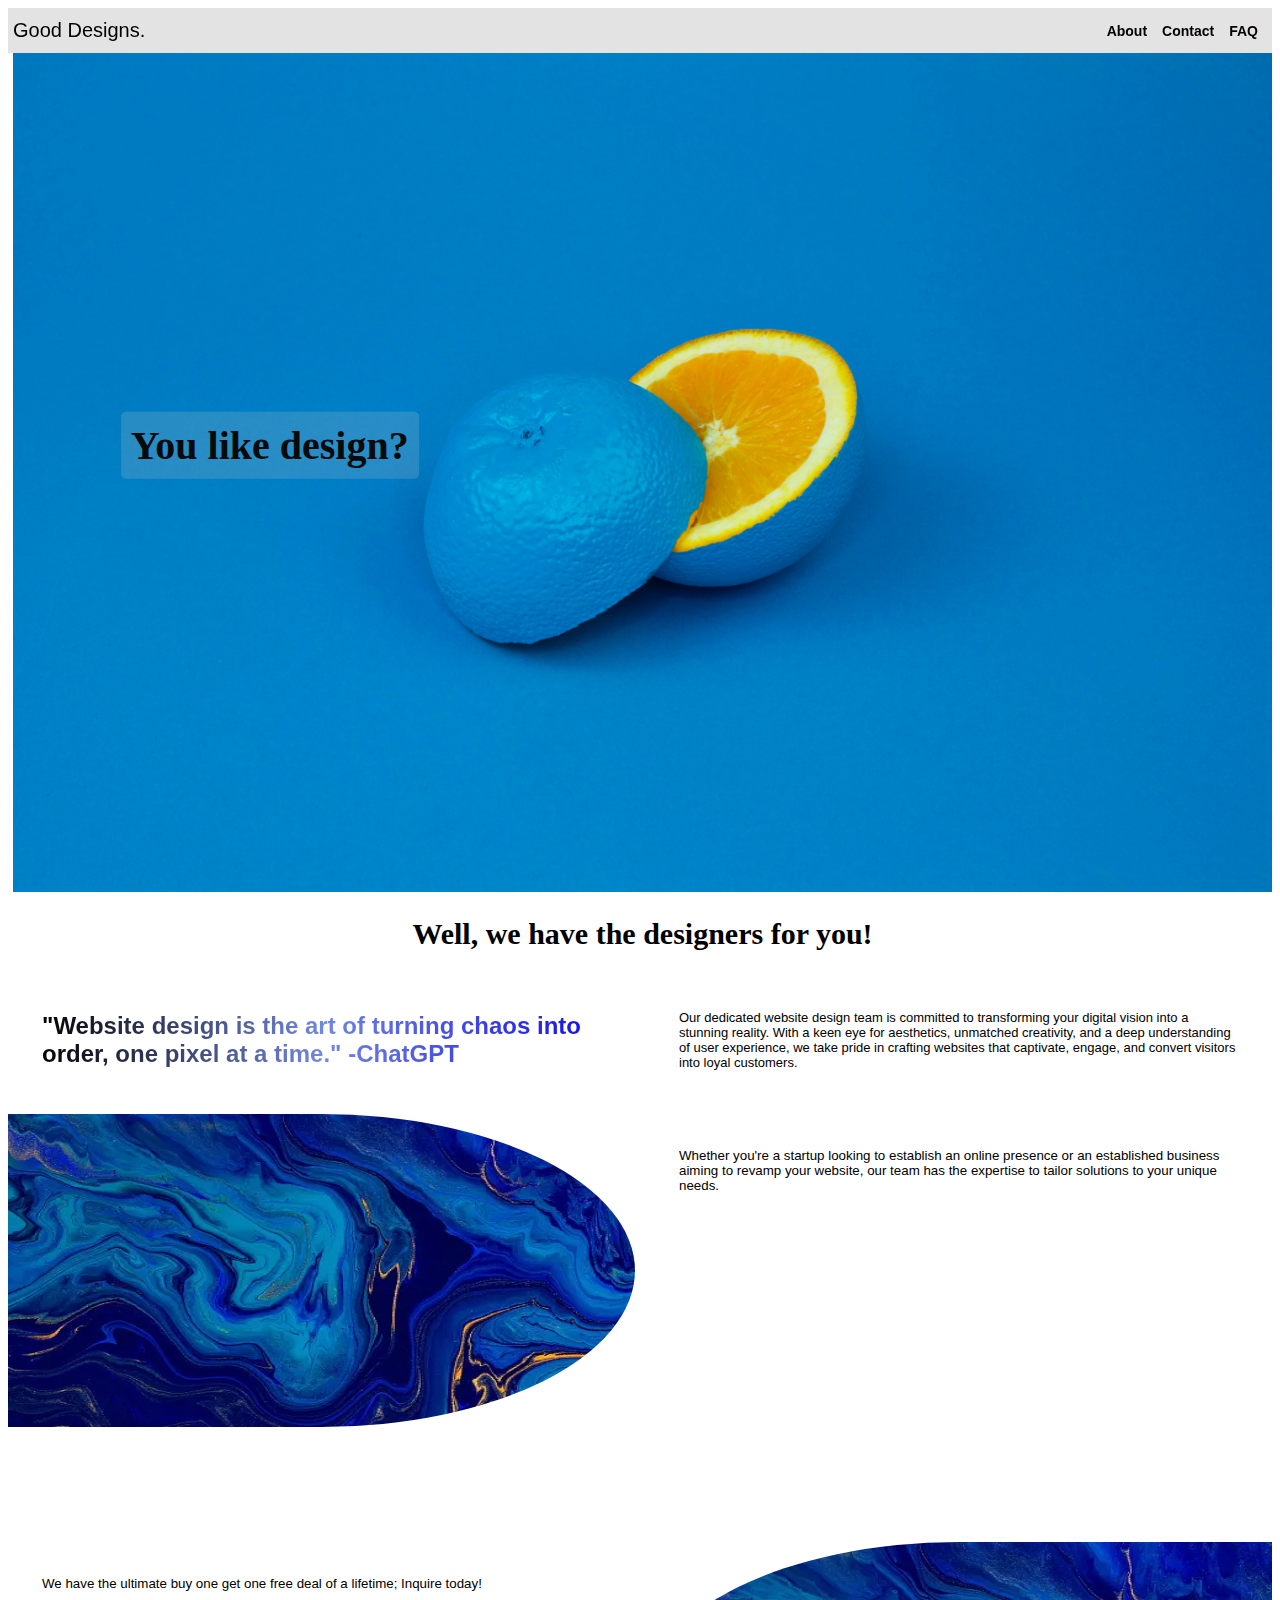
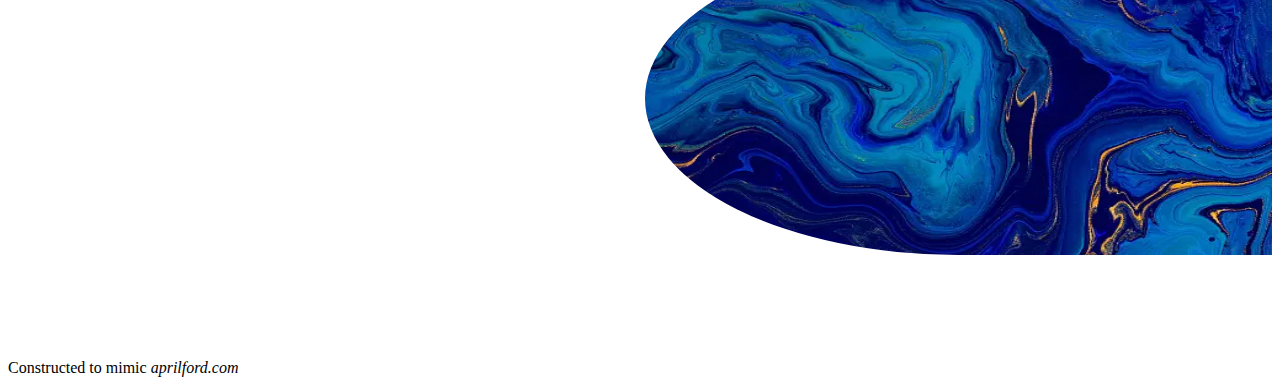
==== index.html @ cb0d9fbf "Page setup is finished, but need to figure out responsiveness for smaller screens." ====
<!DOCTYPE html>
<html lang="en">
<head>
    <meta charset="UTF-8">
    <meta name="viewport" content="width=device-width, initial-scale=1.0">
    <title>Document</title>
    <link rel="stylesheet" type="text/css" href="styles/style.css">
</head>
<body>
    <header>
    <nav class="vgd"> <div>Good Designs.</div>
        <ul class="ul1">
            <li><a href="">About</a></li>  
            <li><a href="">Contact</a></li>  
            <li><a href="">FAQ</a></li>  
            </ul>
    </nav>
</header>
    <main>
        <div class="image-container">
            <img src="images/davisuko-5E5N49RWtbA-unsplash.jpg" class="image1" alt="Design Image">
            <div class="captions">
                <h1>You like design?</h1>
                </div>  
                <h2>Well, we have the designers for you!</h2>
            
        </div>


<span class="grid-container">
<p class="para1">"Website design is the art of turning chaos into order, one pixel at a time." -ChatGPT</p>
<p class="para2">Our dedicated website design team is committed to transforming your digital vision into a stunning reality. With a keen eye for aesthetics, unmatched creativity, and a deep understanding of user experience, we take pride in crafting websites that captivate, engage, and convert visitors into loyal customers.</p>
<img src="images/istockphoto-1162167657-170667a.webp" class="image2"/>
<p class="para4">Whether you're a startup looking to establish an online presence or an established business aiming to revamp your website, our team has the expertise to tailor solutions to your unique needs.</p>
<p class="para4">We have the ultimate buy one get one free deal of a lifetime; Inquire today!</p>
<img src="images/istockphoto-1162167657-170667a.webp" class="image3"/>
</span>
</main>
    <footer> Constructed to mimic <em>aprilford.com</em></footer>
</body>
</html>
---- styles/style.css ----
h1 {
    text-align: center;
    size: 4rem;
}

h2 {
    text-align: center;
}

nav {
    display: flex;
    justify-content: space-between;
    align-items: center;
    background-color: rgba(200, 200, 200,50%);
    color: rgb(0, 0, 0);
    font-weight: bolder;
    height:45px;
}

div{
    margin-left: 5px;
    font-family:'Segoe UI', Tahoma, Geneva, Verdana, sans-serif;
    font-size: 20px;
    font-weight:500;
}

span div {
    display:grid;
    grid-template-columns: repeat(1fr);
    gap: 10px;
}

.ul1 {
    list-style: none;
    margin: 0;
    padding: 10px; 
    color: rgb(12, 0, 0);
    display:flex;
    font-weight: none;
    font-family:'Segoe UI', Tahoma, Geneva, Verdana, sans-serif;
    font-size: 14px;
}

.ul1 li {
    margin-right: 15px;
}

nav a {
    text-decoration: none;
    color: rgb(6, 0, 0);
    justify-content: space-between;
    
}

.ul1 li:last-child {
    margin-right: 4px;
}

body {
display: flex;
flex-direction: column;
z-index: 5;
}

.image1 {
    width: 100%;
    height: auto;
    display: block;
}


main {
    flex-grow: 1;
    display: inline;
}

header {
    position: sticky;
    z-index: 99;
    top: 0;
    justify-content: flex-end;
}

.grid-container {
    display:grid;
    grid-template-columns: repeat(2, 1fr);
    gap: 10px;
}

.para1 {
    background-color:white;
    padding:4px;
    margin: 30px;
    align-self: center;
    font-size: x-large;
    background-image: linear-gradient(to right, #040000,rgb(114, 136, 222), #1009eb);
    -webkit-background-clip: text;
    color: transparent;
    font-weight: 700;
    font-family: Arial, Helvetica, sans-serif;
}

.para2 {
    padding:4px;
    margin: 30px;
    font-size: small;
    font-family:'Gill Sans', 'Gill Sans MT', Calibri, 'Trebuchet MS', sans-serif ;

}

.para4 {
    font-family:'Gill Sans', 'Gill Sans MT', Calibri, 'Trebuchet MS', sans-serif ;
    padding:4px;
    margin: 30px;
    font-size: smaller;

}

.image2 {
    border-top-right-radius: 50%;
    border-bottom-right-radius: 50%;
    width: 100%;
    height: 75%;
}

.image3 {
    border-top-left-radius: 50%;
    border-bottom-left-radius: 50%;
    width: 100%;
    height: 75%;
}


@media screen and (max-width: 768px) {
    
    .image-container {
        text-align: center;
    }

    h1,
    h2 {
        position: relative;
        text-align: center;
        padding: 10px;
        border-radius: 5px;
        z-index: 1;
        font-family: cursive;
        font-size: 1.5em; 
        background-color: rgba(200, 200, 200, 20%);
        width: 100%; 
    }

    .captions {
        position: relative;
        text-align: left;
    }

    
    .captions div {
        margin-top: 20px; 
    }

    
    .para1 {
        font-size: medium;
    }

    .para2,
    .para4 {
        font-size: small;
    }

    
    nav {
        
        align-items: center;
    }

    .ul1 {
        text-align: center;
    }
}


.image-container {
    position: relative;
    text-align: center;
}



h1{
    position: relative; 
    top: 50%; 
    left: 50%; 
    transform: translate(-50%, -85%); 
    padding: 10px;
    border-radius: 5px;
    z-index: 1;
    font-family: cursive;
    background-color: rgba(200, 200, 200,20%);
    font-size: 2em;
}
h2 {
    position: relative;
    z-index: 2;
    font-family: cursive;
    font-size: 1.5em;
    
}
.captions {
    position: absolute;
    top: 50%;
    left: 20%;
    transform: translate(-50%, -50%);
    text-align: left;
    color: rgb(10, 10, 10);
    z-index: 1;
}
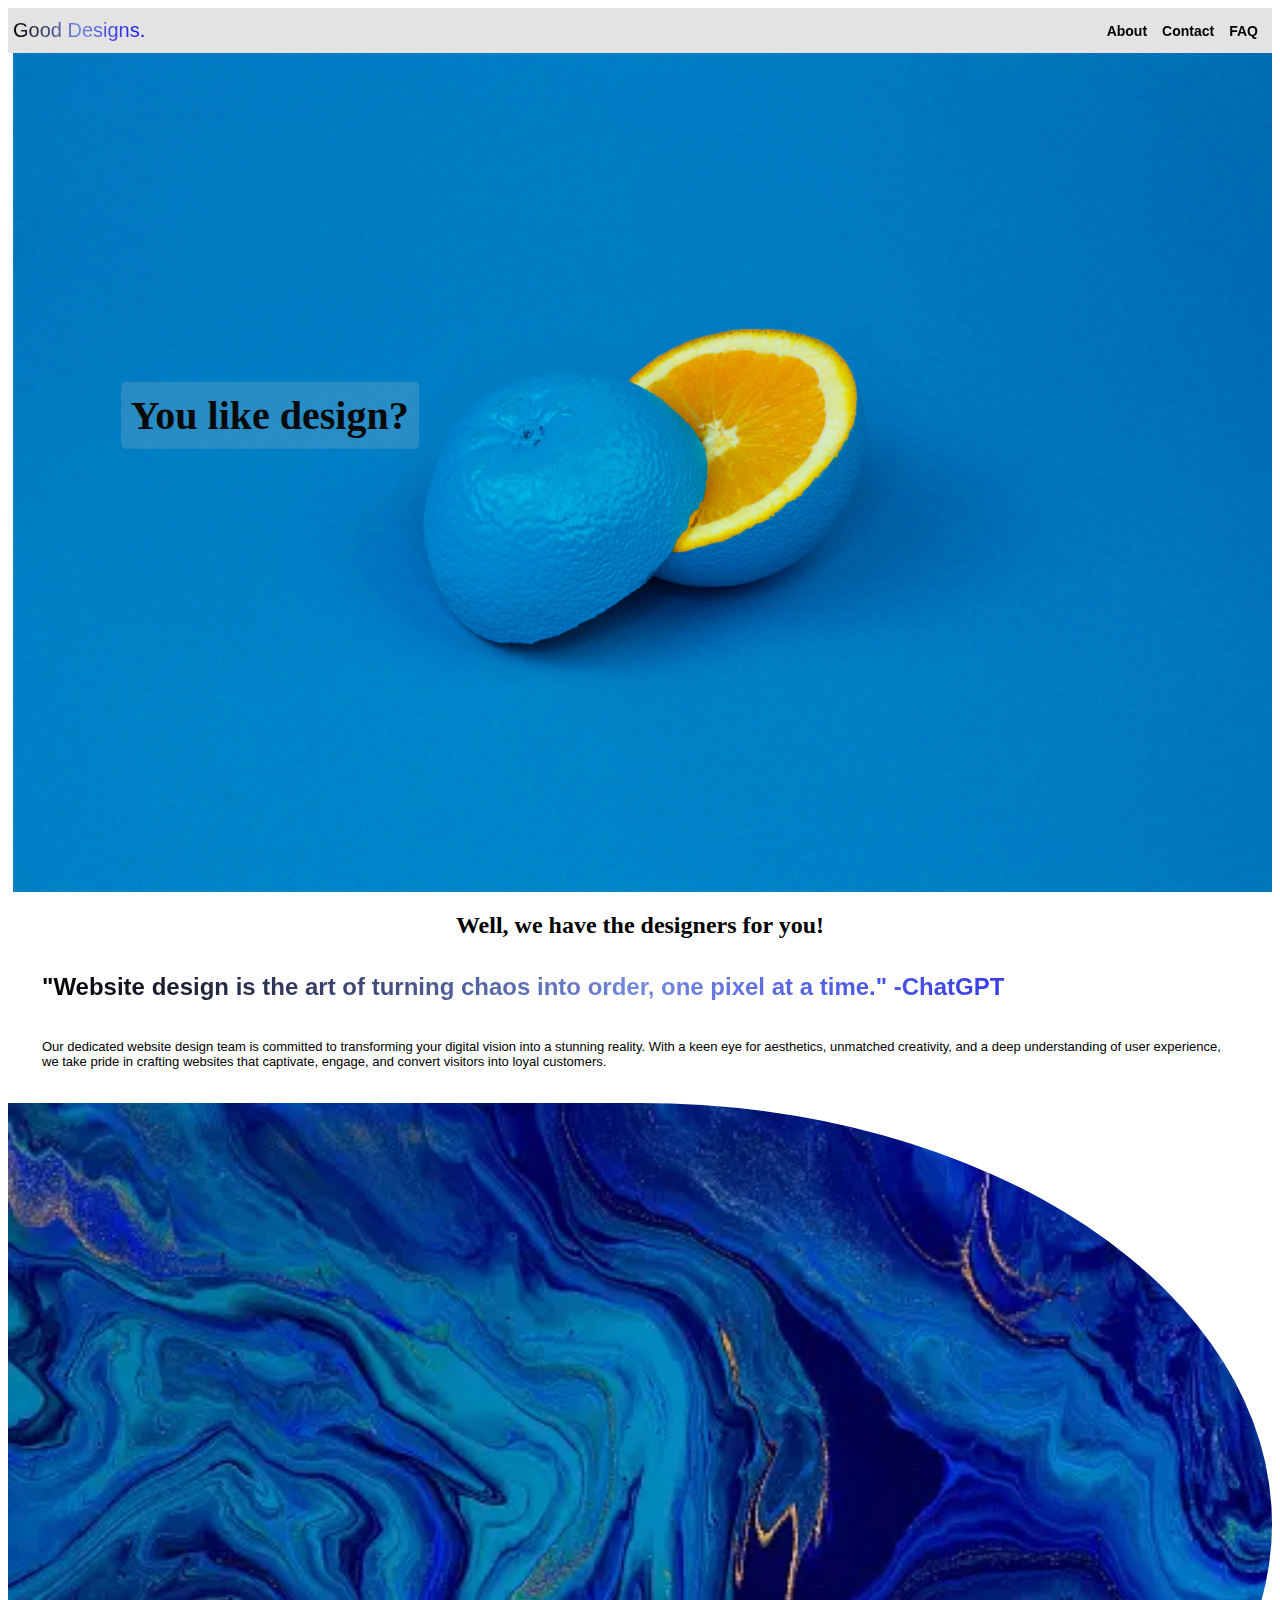
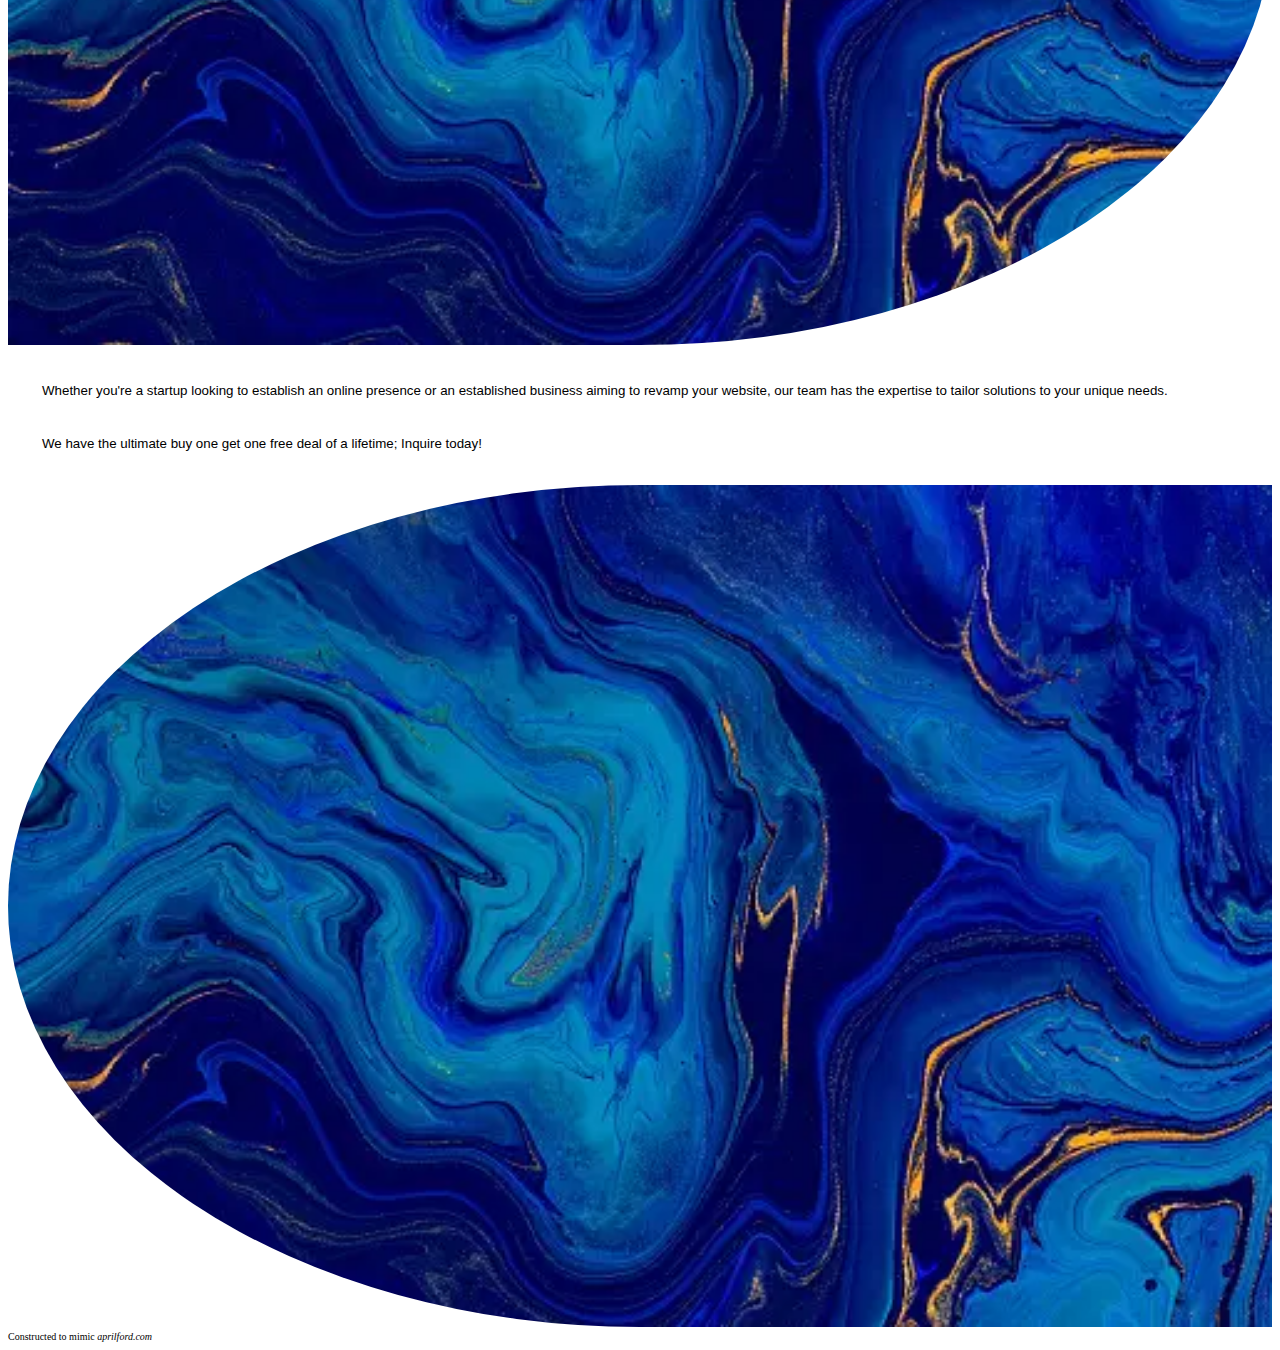
==== commit 161c0986: "Layout is finished, need to update for responsive nature." ====
--- a/index.html
+++ b/index.html
@@ -4,15 +4,15 @@
     <meta charset="UTF-8">
     <meta name="viewport" content="width=device-width, initial-scale=1.0">
     <title>Document</title>
-    <link rel="stylesheet" type="text/css" href="styles/style.css">
+    <link rel="stylesheet" type="text/css" href="./styles/style.css">
 </head>
 <body>
     <header>
-    <nav class="vgd"> <div>Good Designs.</div>
+    <nav class="vgd"> <div><a href="./index.html" class="vvv">Good Designs.</a></div>
         <ul class="ul1">
-            <li><a href="">About</a></li>  
-            <li><a href="">Contact</a></li>  
-            <li><a href="">FAQ</a></li>  
+            <li><a href="./about.html">About</a></li>  
+            <li><a href="./contact.html">Contact</a></li>  
+            <li><a href="./FAQ.html">FAQ</a></li>  
             </ul>
     </nav>
 </header>
@@ -21,13 +21,13 @@
             <img src="images/davisuko-5E5N49RWtbA-unsplash.jpg" class="image1" alt="Design Image">
             <div class="captions">
                 <h1>You like design?</h1>
-                </div>  
-                <h2>Well, we have the designers for you!</h2>
+            </div>  
             
         </div>
+        <h2 style="background-color: transparent;">Well, we have the designers for you!</h2>
 
 
-<span class="grid-container">
+<span class="flex-container">
 <p class="para1">"Website design is the art of turning chaos into order, one pixel at a time." -ChatGPT</p>
 <p class="para2">Our dedicated website design team is committed to transforming your digital vision into a stunning reality. With a keen eye for aesthetics, unmatched creativity, and a deep understanding of user experience, we take pride in crafting websites that captivate, engage, and convert visitors into loyal customers.</p>
 <img src="images/istockphoto-1162167657-170667a.webp" class="image2"/>
@@ -38,4 +38,5 @@
 </main>
     <footer> Constructed to mimic <em>aprilford.com</em></footer>
 </body>
+<script src="./scripts/scripts.js"></script>
 </html>--- a/styles/style.css
+++ b/styles/style.css
@@ -1,11 +1,38 @@
+
+body {
+    display: flex;
+    flex-direction: column;
+    z-index: 5;
+    }
+
+footer {
+    text-align: left;
+    font-size: 10px;
+}
 
 h1 {
     text-align: center;
     size: 4rem;
+    position: relative; 
+    top: 50%; 
+    left: 50%; 
+    transform: translate(-50%, -85%); 
+    padding: 10px;
+    border-radius: 5px;
+    z-index: 1;
+    font-family: cursive;
+    background-color: rgba(200, 200, 200,20%);
+    font-size: 2em;
+    
 }
 
 h2 {
+    position: relative;
+    z-index: 2;
+    font-family: cursive;
+    font-size: 1.5em;
     text-align: center;
+    
 }
 
 nav {
@@ -57,11 +84,7 @@
     margin-right: 4px;
 }
 
-body {
-display: flex;
-flex-direction: column;
-z-index: 5;
-}
+
 
 .image1 {
     width: 100%;
@@ -132,8 +155,14 @@
 }
 
 
-@media screen and (max-width: 768px) {
-    
+@media screen and (max-width: 475px) {
+    
+    .grid-container{
+        display:grid;
+        grid-template-columns: repeat(1, 1fr);
+        gap: 10px;
+
+    }
     .image-container {
         text-align: center;
     }
@@ -151,33 +180,32 @@
         width: 100%; 
     }
 
-    .captions {
+.captions {
         position: relative;
         text-align: left;
     }
 
     
-    .captions div {
+.captions div {
         margin-top: 20px; 
     }
 
     
-    .para1 {
+.para1 {
         font-size: medium;
     }
 
-    .para2,
-    .para4 {
+.para2,
+.para4 {
         font-size: small;
     }
 
     
-    nav {
-        
+ nav {    
         align-items: center;
     }
 
-    .ul1 {
+.ul1 {
         text-align: center;
     }
 }
@@ -190,25 +218,7 @@
 
 
 
-h1{
-    position: relative; 
-    top: 50%; 
-    left: 50%; 
-    transform: translate(-50%, -85%); 
-    padding: 10px;
-    border-radius: 5px;
-    z-index: 1;
-    font-family: cursive;
-    background-color: rgba(200, 200, 200,20%);
-    font-size: 2em;
-}
-h2 {
-    position: relative;
-    z-index: 2;
-    font-family: cursive;
-    font-size: 1.5em;
-    
-}
+
 .captions {
     position: absolute;
     top: 50%;
@@ -217,4 +227,8 @@
     text-align: left;
     color: rgb(10, 10, 10);
     z-index: 1;
-}+}
+
+.vvv { background-image: linear-gradient(to right, #040000,rgb(114, 136, 222), #1009eb);
+    -webkit-background-clip: text;
+    color: transparent;}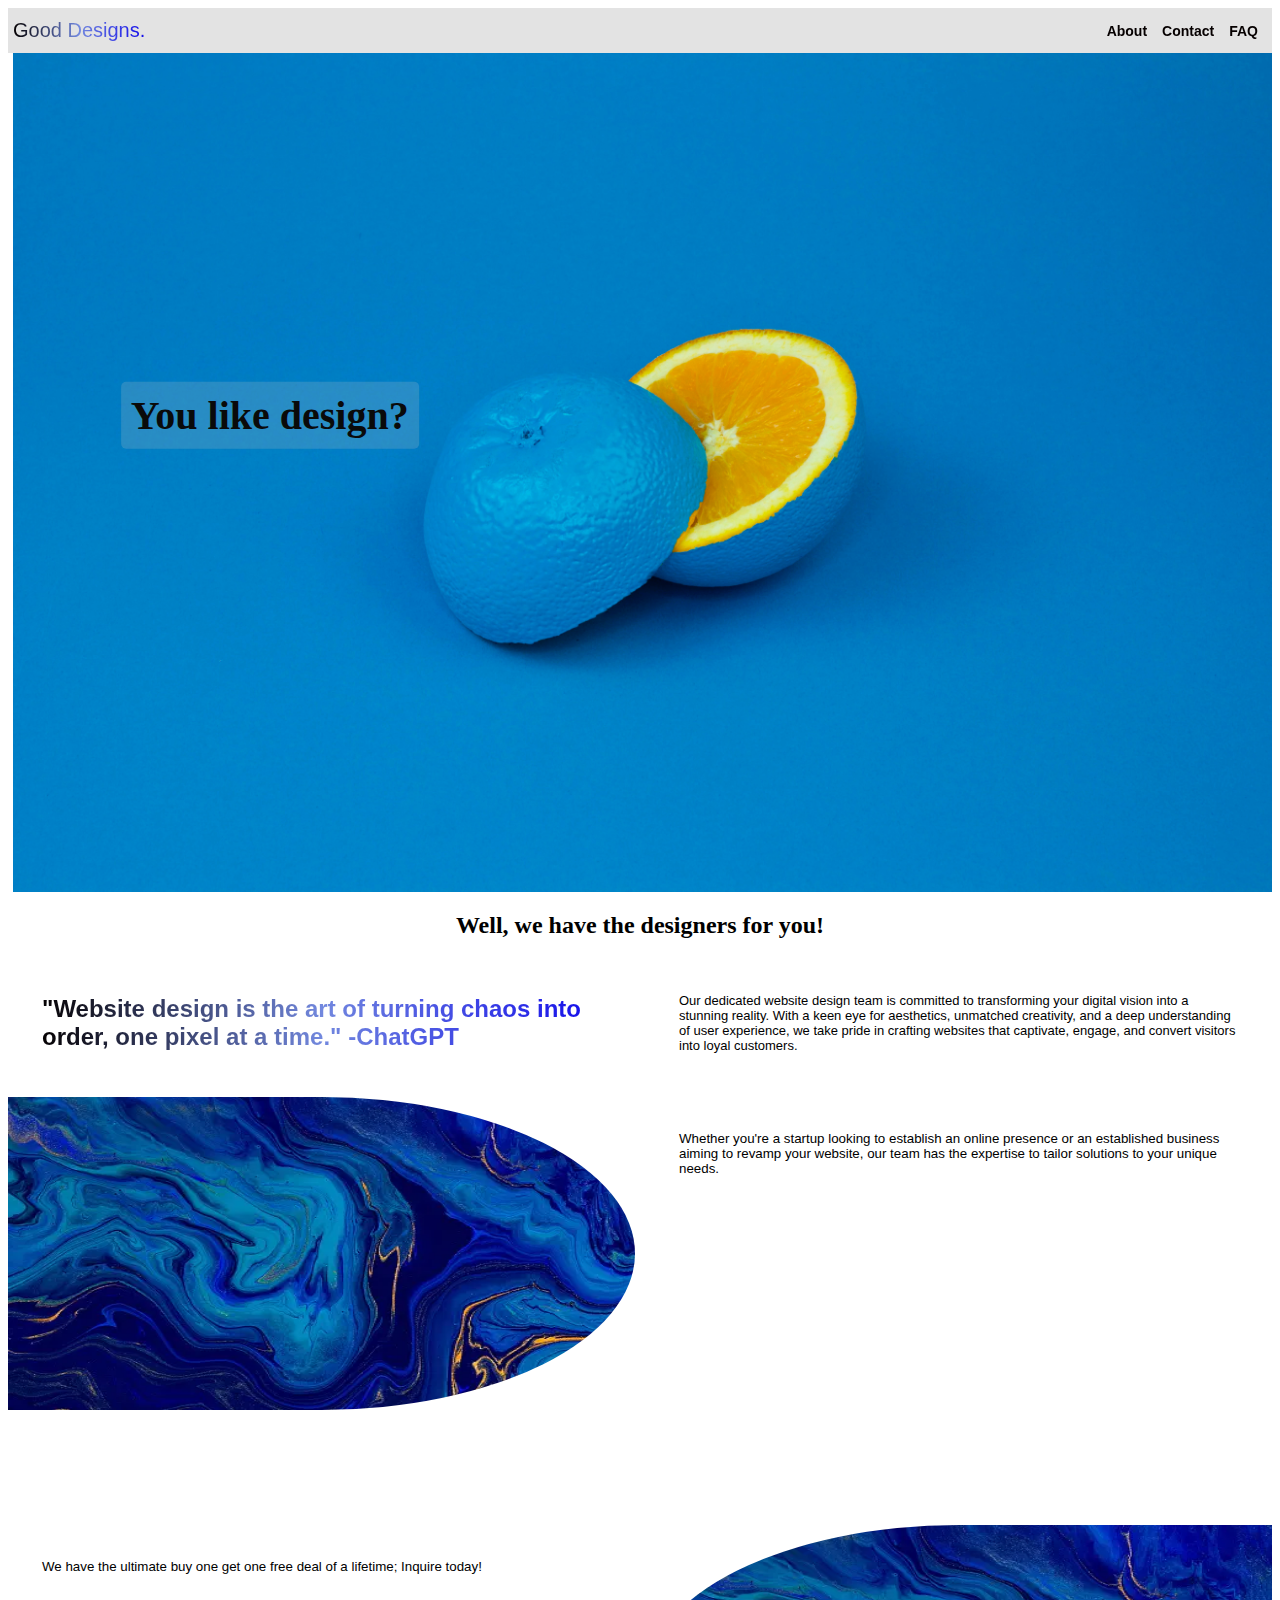
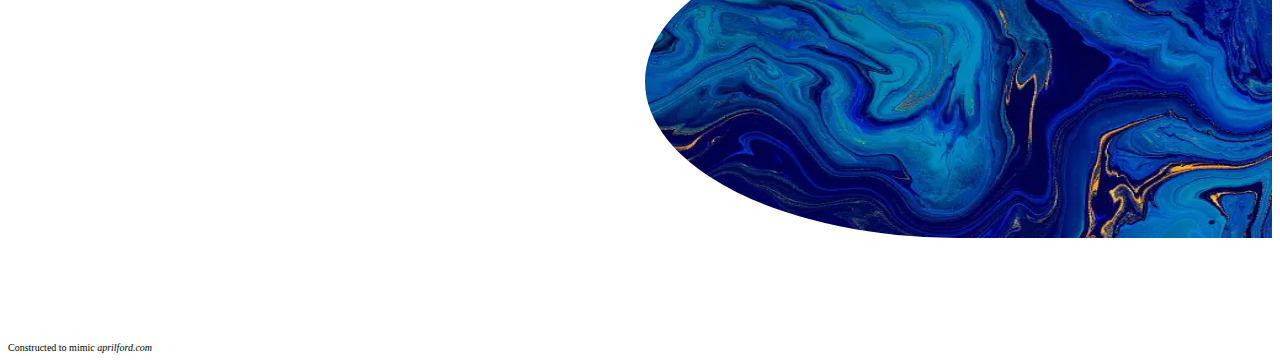
==== commit dacb3231: "one quick changed to originals html" ====
--- a/index.html
+++ b/index.html
@@ -27,7 +27,7 @@
         <h2 style="background-color: transparent;">Well, we have the designers for you!</h2>
 
 
-<span class="flex-container">
+<span class="grid-container">
 <p class="para1">"Website design is the art of turning chaos into order, one pixel at a time." -ChatGPT</p>
 <p class="para2">Our dedicated website design team is committed to transforming your digital vision into a stunning reality. With a keen eye for aesthetics, unmatched creativity, and a deep understanding of user experience, we take pride in crafting websites that captivate, engage, and convert visitors into loyal customers.</p>
 <img src="images/istockphoto-1162167657-170667a.webp" class="image2"/>
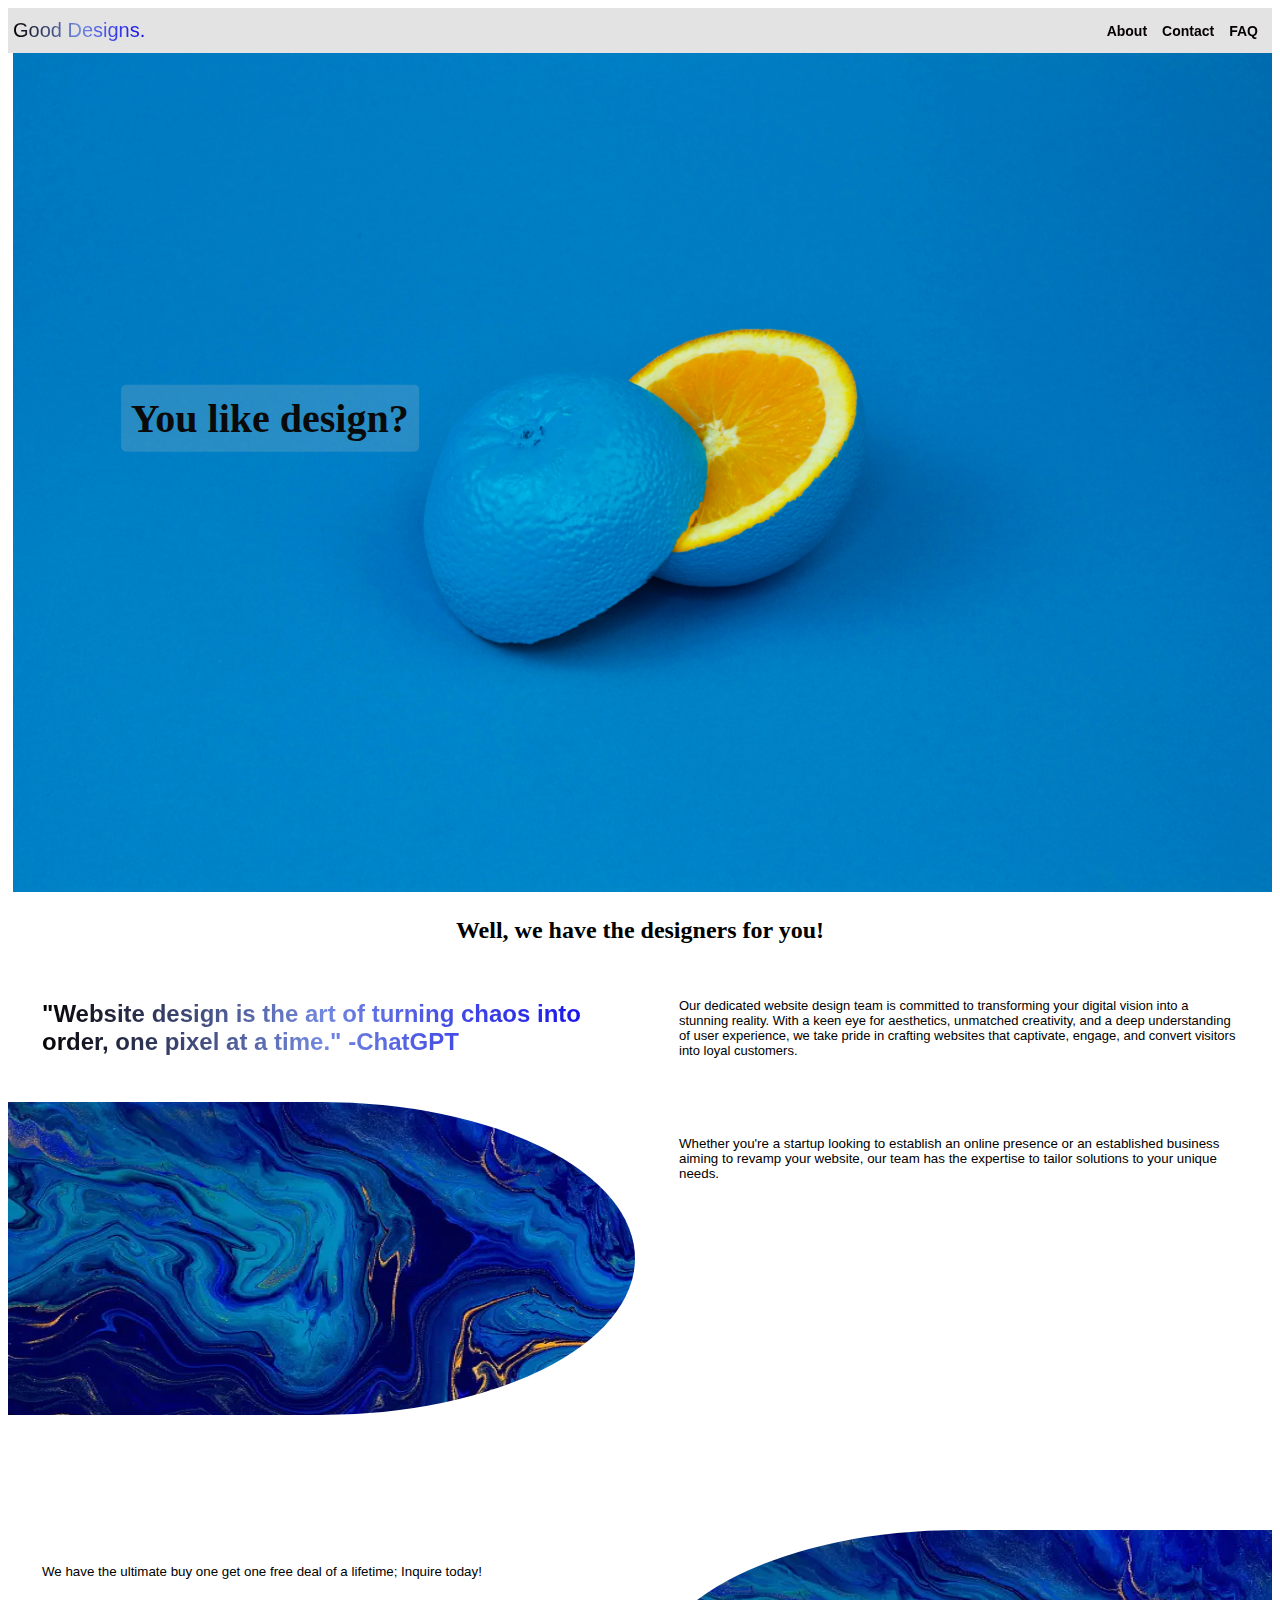
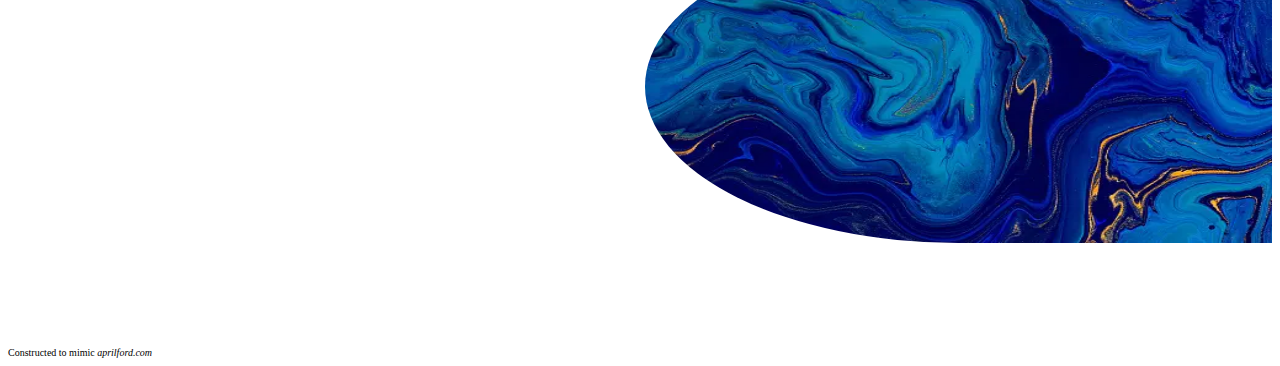
==== commit a94b015c: "new update friday afternoon" ====
--- a/index.html
+++ b/index.html
@@ -27,14 +27,14 @@
         <h2 style="background-color: transparent;">Well, we have the designers for you!</h2>
 
 
-<span class="grid-container">
+<di class="grid-container">
 <p class="para1">"Website design is the art of turning chaos into order, one pixel at a time." -ChatGPT</p>
 <p class="para2">Our dedicated website design team is committed to transforming your digital vision into a stunning reality. With a keen eye for aesthetics, unmatched creativity, and a deep understanding of user experience, we take pride in crafting websites that captivate, engage, and convert visitors into loyal customers.</p>
 <img src="images/istockphoto-1162167657-170667a.webp" class="image2"/>
 <p class="para4">Whether you're a startup looking to establish an online presence or an established business aiming to revamp your website, our team has the expertise to tailor solutions to your unique needs.</p>
 <p class="para4">We have the ultimate buy one get one free deal of a lifetime; Inquire today!</p>
 <img src="images/istockphoto-1162167657-170667a.webp" class="image3"/>
-</span>
+</di>
 </main>
     <footer> Constructed to mimic <em>aprilford.com</em></footer>
 </body>
--- a/styles/style.css
+++ b/styles/style.css
@@ -1,7 +1,6 @@
 
 body {
-    display: flex;
-    flex-direction: column;
+    
     z-index: 5;
     }
 
@@ -89,7 +88,7 @@
 .image1 {
     width: 100%;
     height: auto;
-    display: block;
+    /* display: block; */
 }
 
 
@@ -167,9 +166,7 @@
         text-align: center;
     }
 
-    h1,
-    h2 {
-        position: relative;
+    h1 {
         text-align: center;
         padding: 10px;
         border-radius: 5px;
@@ -178,6 +175,8 @@
         font-size: 1.5em; 
         background-color: rgba(200, 200, 200, 20%);
         width: 100%; 
+        transform: translate(-50%, -50%); 
+        
     }
 
 .captions {
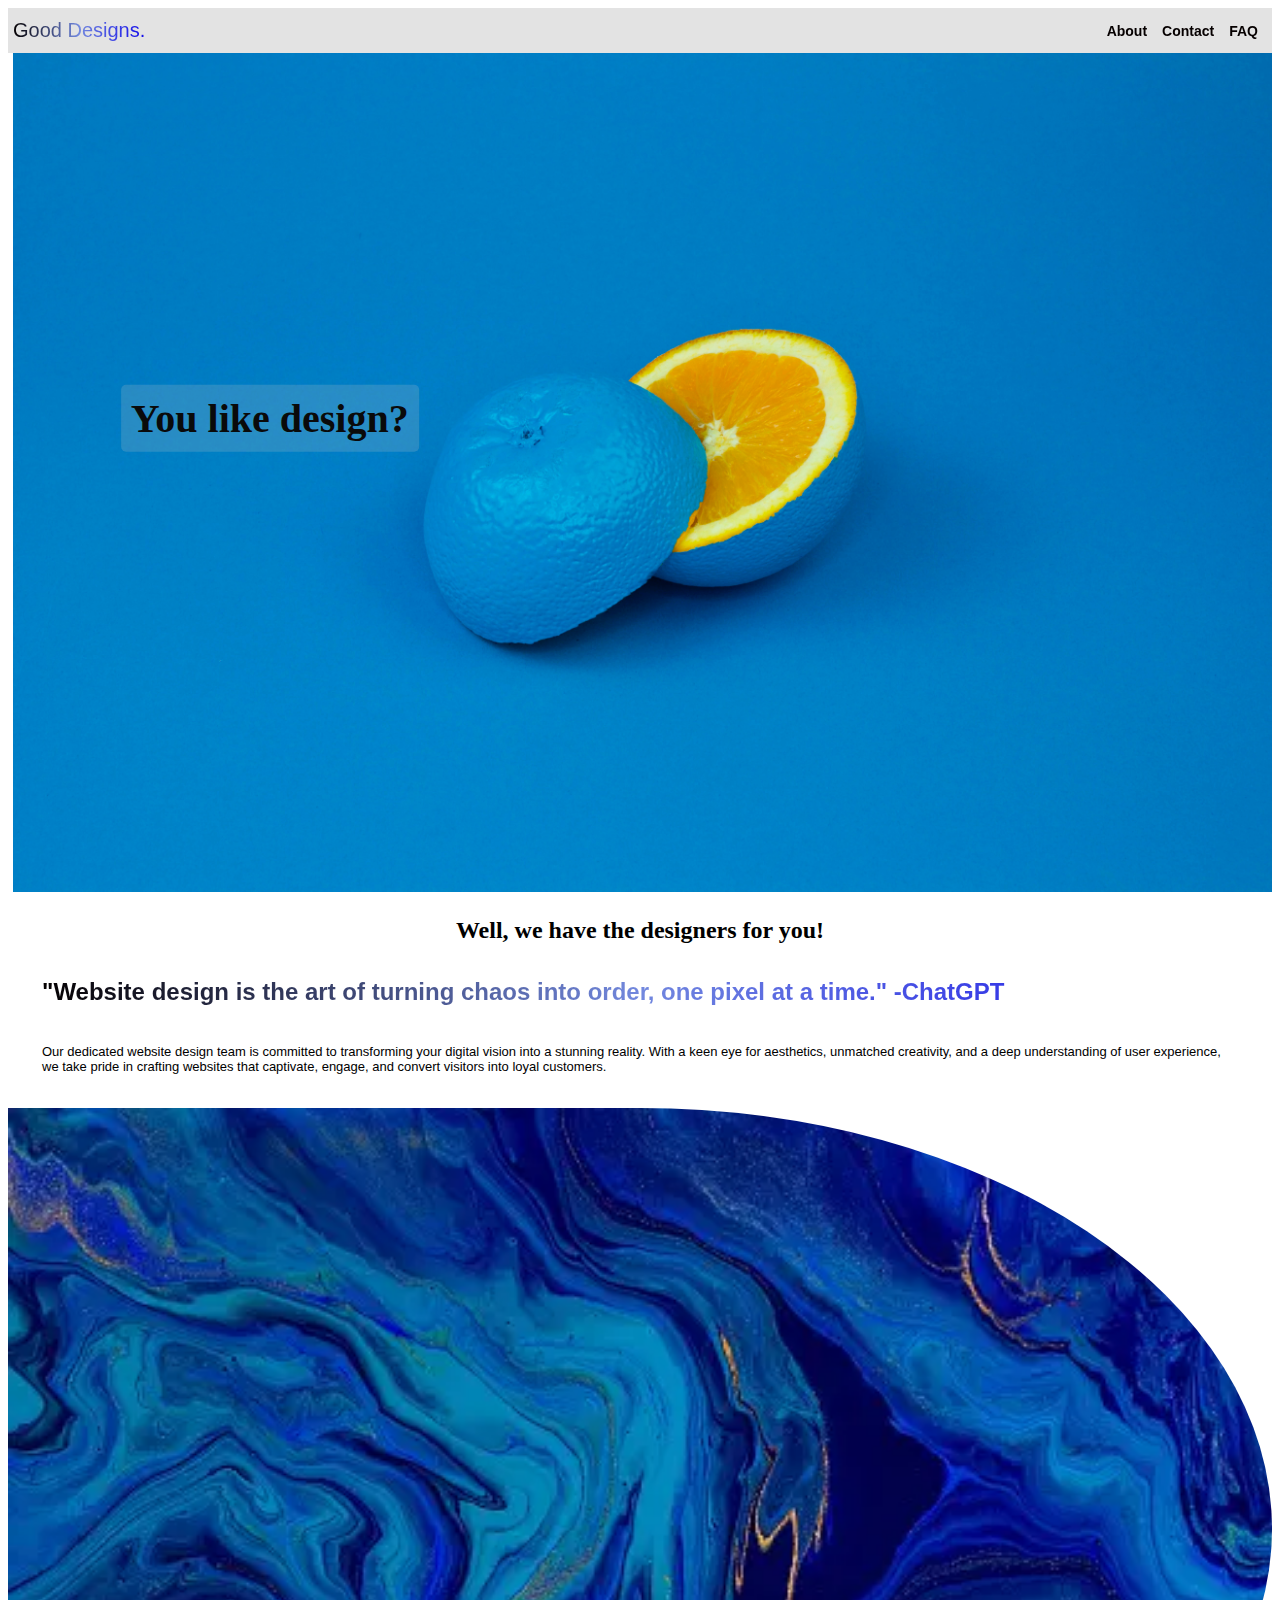
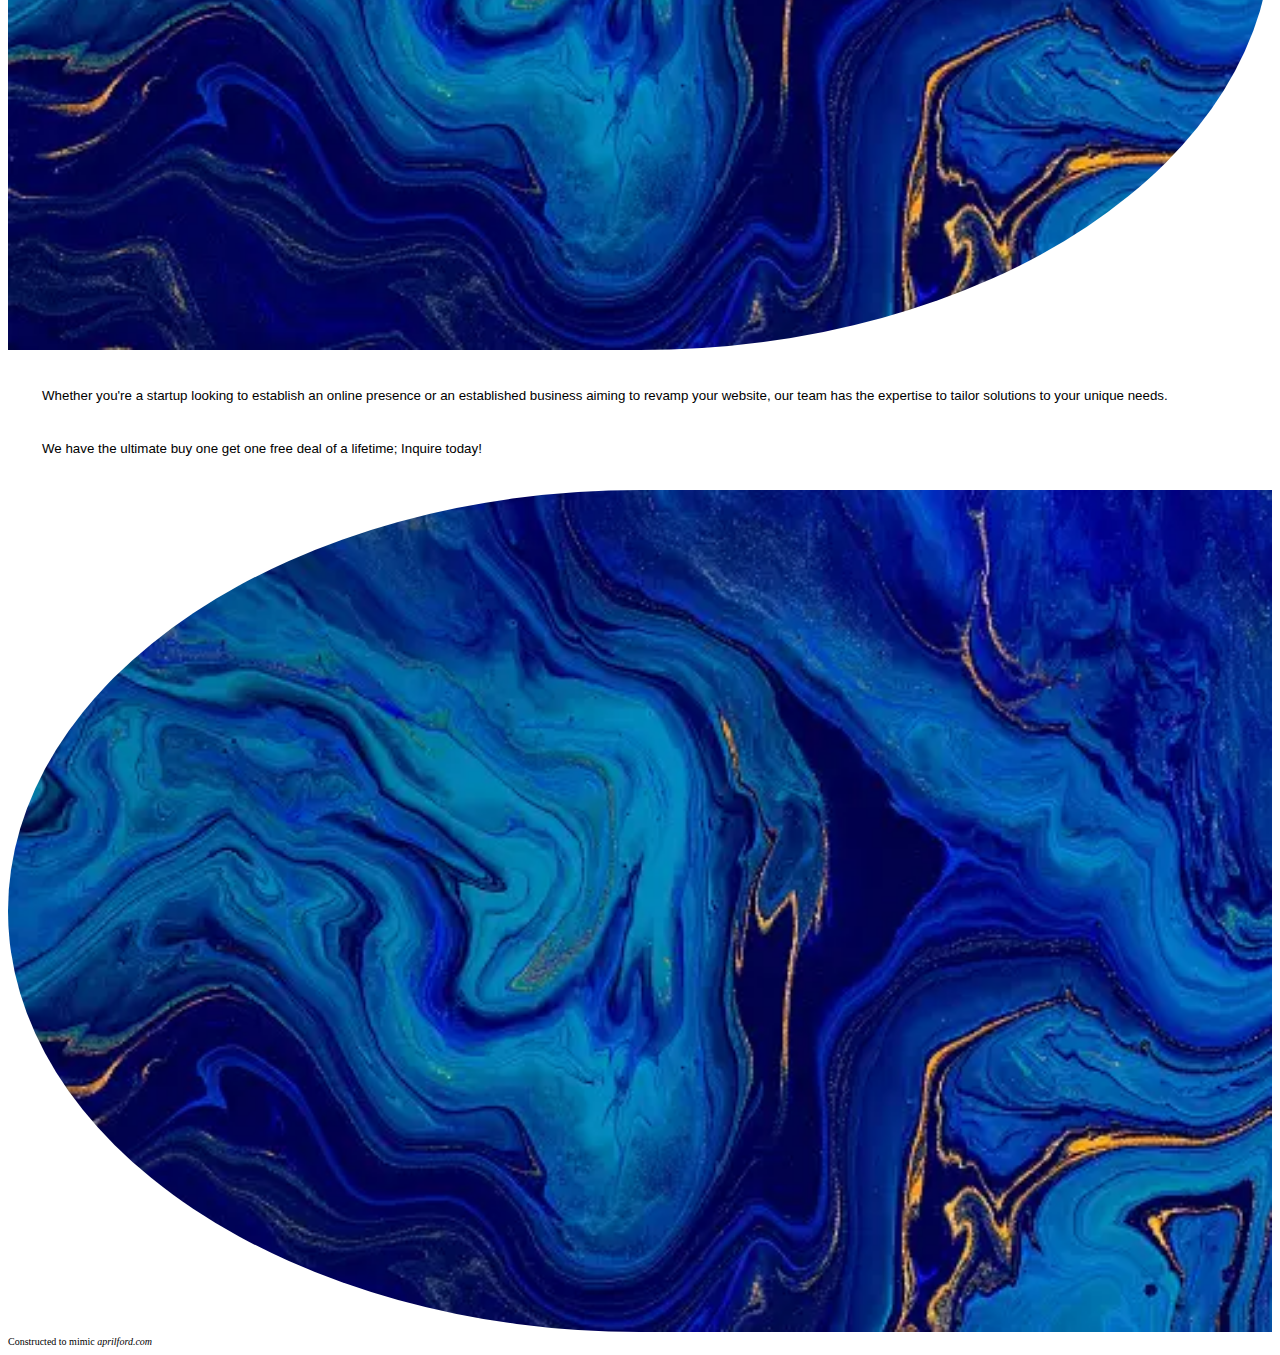
==== commit c1b10fb9: "Initial branch commit" ====
--- a/index.html
+++ b/index.html
@@ -27,7 +27,7 @@
         <h2 style="background-color: transparent;">Well, we have the designers for you!</h2>
 
 
-<di class="grid-container">
+<di class="flex-container">
 <p class="para1">"Website design is the art of turning chaos into order, one pixel at a time." -ChatGPT</p>
 <p class="para2">Our dedicated website design team is committed to transforming your digital vision into a stunning reality. With a keen eye for aesthetics, unmatched creativity, and a deep understanding of user experience, we take pride in crafting websites that captivate, engage, and convert visitors into loyal customers.</p>
 <img src="images/istockphoto-1162167657-170667a.webp" class="image2"/>
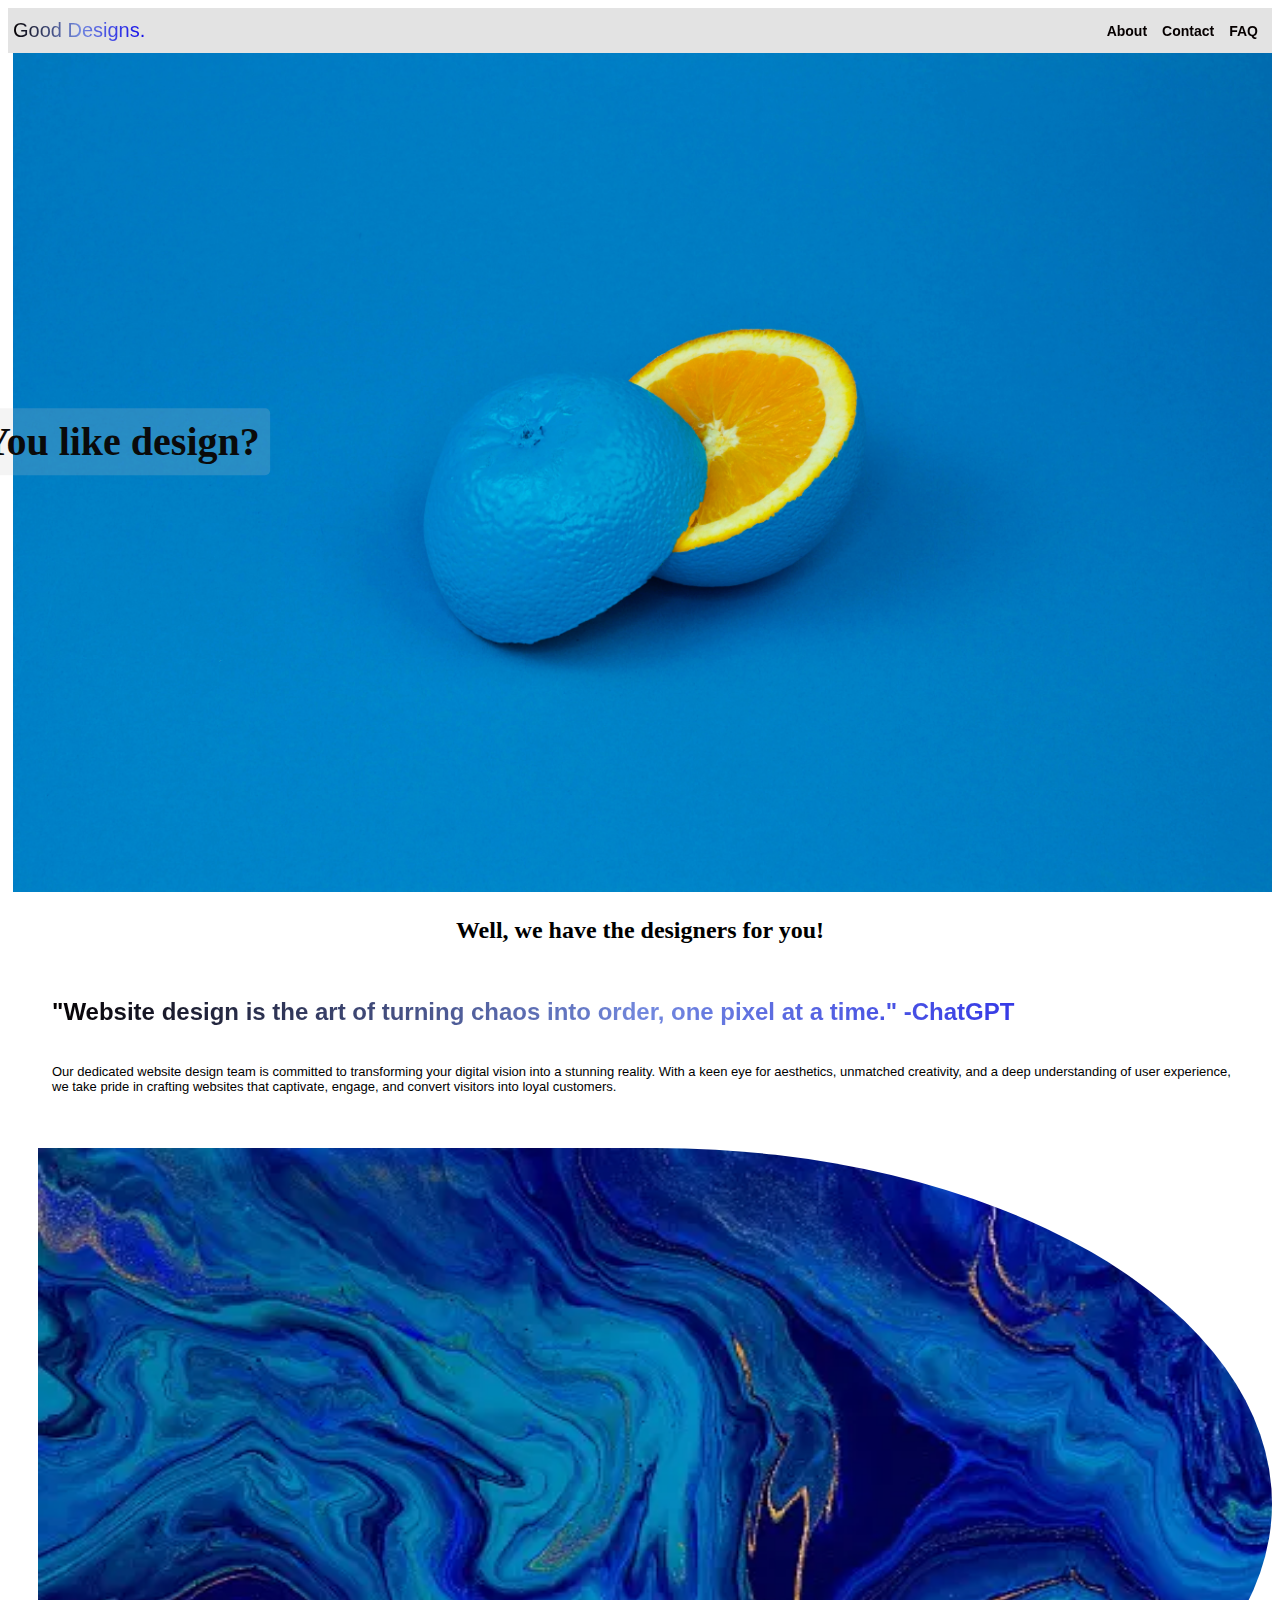
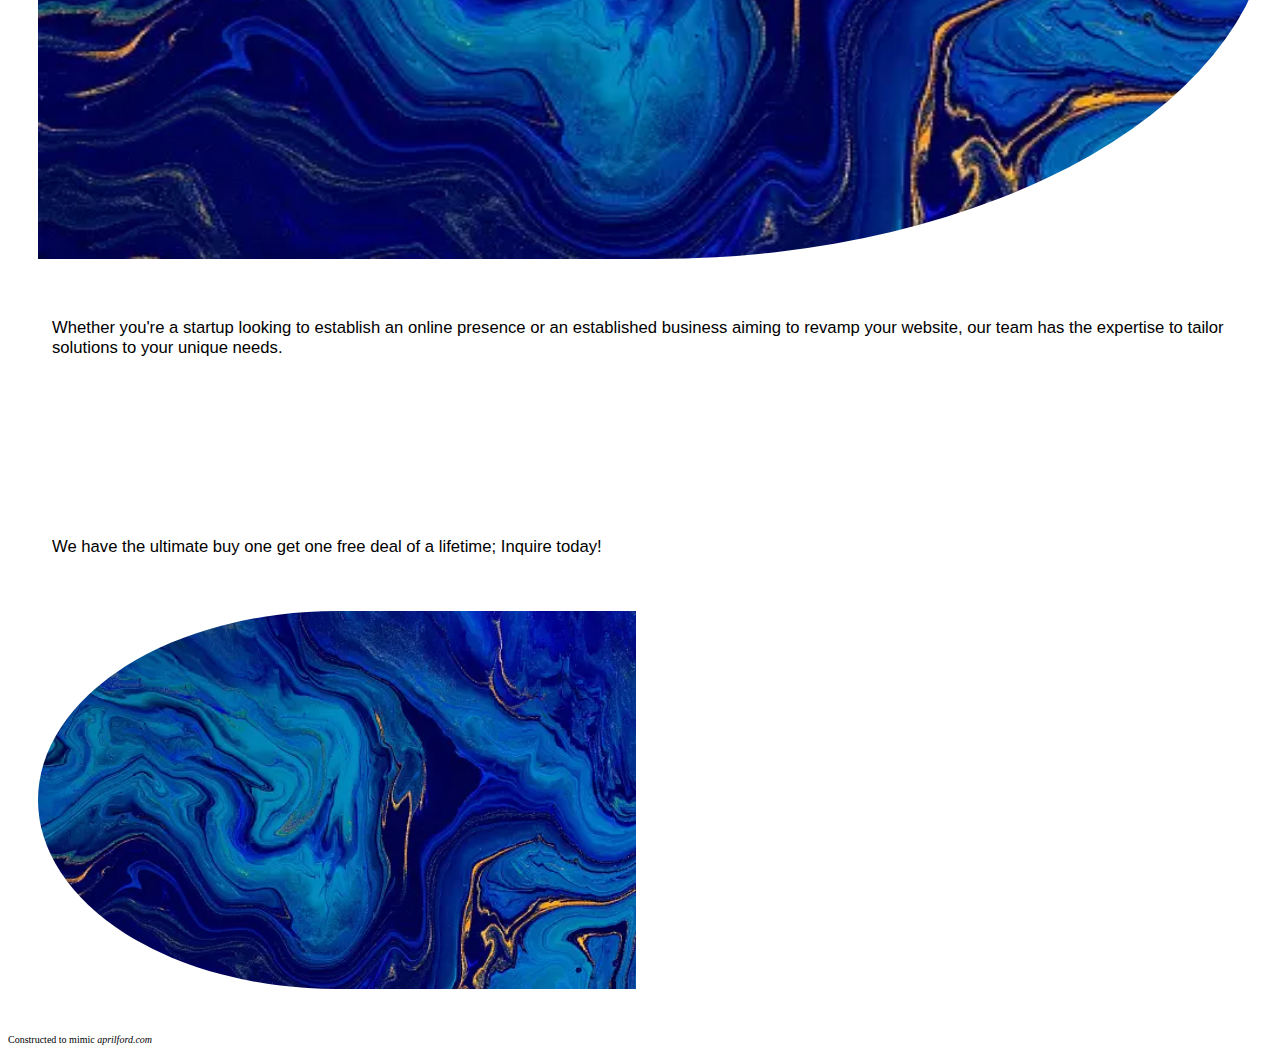
==== commit 6dd1f356: "Added JS input form" ====
--- a/index.html
+++ b/index.html
@@ -1,42 +1,69 @@
 <!DOCTYPE html>
 <html lang="en">
-<head>
-    <meta charset="UTF-8">
-    <meta name="viewport" content="width=device-width, initial-scale=1.0">
+  <head>
+    <meta charset="UTF-8" />
+    <meta name="viewport" content="width=device-width, initial-scale=1.0" />
     <title>Document</title>
-    <link rel="stylesheet" type="text/css" href="./styles/style.css">
-</head>
-<body>
+    <link rel="stylesheet" type="text/css" href="./styles/style.css" />
+  </head>
+  <body>
     <header>
-    <nav class="vgd"> <div><a href="./index.html" class="vvv">Good Designs.</a></div>
+      <nav class="vgd">
+        <div><a href="./index.html" class="vvv">Good Designs.</a></div>
         <ul class="ul1">
-            <li><a href="./about.html">About</a></li>  
-            <li><a href="./contact.html">Contact</a></li>  
-            <li><a href="./FAQ.html">FAQ</a></li>  
-            </ul>
-    </nav>
-</header>
+          <li><a href="./about.html">About</a></li>
+          <li><a href="./contact.html">Contact</a></li>
+          <li><a href="./FAQ.html">FAQ</a></li>
+        </ul>
+      </nav>
+    </header>
     <main>
-        <div class="image-container">
-            <img src="images/davisuko-5E5N49RWtbA-unsplash.jpg" class="image1" alt="Design Image">
-            <div class="captions">
-                <h1>You like design?</h1>
-            </div>  
-            
+      <div class="image-container">
+        <img
+          src="images/davisuko-5E5N49RWtbA-unsplash.jpg"
+          class="image1"
+          alt="Design Image"
+        />
+        <div class="captions">
+          <h1>You like design?</h1>
         </div>
-        <h2 style="background-color: transparent;">Well, we have the designers for you!</h2>
+      </div>
+      <h2 style="background-color: transparent">
+        Well, we have the designers for you!
+      </h2>
 
-
-<di class="flex-container">
-<p class="para1">"Website design is the art of turning chaos into order, one pixel at a time." -ChatGPT</p>
-<p class="para2">Our dedicated website design team is committed to transforming your digital vision into a stunning reality. With a keen eye for aesthetics, unmatched creativity, and a deep understanding of user experience, we take pride in crafting websites that captivate, engage, and convert visitors into loyal customers.</p>
-<img src="images/istockphoto-1162167657-170667a.webp" class="image2"/>
-<p class="para4">Whether you're a startup looking to establish an online presence or an established business aiming to revamp your website, our team has the expertise to tailor solutions to your unique needs.</p>
-<p class="para4">We have the ultimate buy one get one free deal of a lifetime; Inquire today!</p>
-<img src="images/istockphoto-1162167657-170667a.webp" class="image3"/>
-</di>
-</main>
-    <footer> Constructed to mimic <em>aprilford.com</em></footer>
-</body>
-<script src="./scripts/scripts.js"></script>
-</html>+      <div class="flex-container">
+        <div class="row">
+        <p class="para1">
+          "Website design is the art of turning chaos into order, one pixel at a
+          time." -ChatGPT
+        </p>
+        <p class="para2">
+          Our dedicated website design team is committed to transforming your
+          digital vision into a stunning reality. With a keen eye for
+          aesthetics, unmatched creativity, and a deep understanding of user
+          experience, we take pride in crafting websites that captivate, engage,
+          and convert visitors into loyal customers.
+        </p>
+    </div>
+    <div class="row">
+        <img src="images/istockphoto-1162167657-170667a.webp" class="image2" />
+        <p class="para4">
+          Whether you're a startup looking to establish an online presence or an
+          established business aiming to revamp your website, our team has the
+          expertise to tailor solutions to your unique needs.
+        </p>
+    </div>
+    <div class="row">
+        <p class="para4">
+          We have the ultimate buy one get one free deal of a lifetime; Inquire
+          today!
+        </p>
+        <img src="images/istockphoto-1162167657-170667a.webp" class="image3" />
+      </div>
+      </div>
+    </main>
+    <footer>Constructed to mimic <em>aprilford.com</em></footer>
+  </body>
+  <script src="./scripts/scripts.js"></script>
+</html>
--- a/styles/style.css
+++ b/styles/style.css
@@ -1,233 +1,262 @@
-
 body {
-    
-    z-index: 5;
-    }
+  z-index: 5;
+}
 
 footer {
-    text-align: left;
-    font-size: 10px;
+  text-align: left;
+  font-size: 10px;
 }
 
 h1 {
+  text-align: center;
+  size: 4rem;
+  top: 50%;
+  left: 50%;
+  transform: translate(-50%, -50%);
+  padding: 10px;
+  border-radius: 5px;
+  z-index: 1;
+  font-family: cursive;
+  background-color: rgba(200, 200, 200, 20%);
+  font-size: 2em;
+}
+
+input {
+  text-align: center;
+}
+.modal {
+  display: none;
+  position: fixed;
+  top: 0;
+  left: 0;
+  width: 100%;
+  height: 100%;
+  background-color: rgba(17, 126, 235, 0.75); /* Semi-transparent background */
+}
+
+.modal-content {
+  background-color: #ada7a7d9;
+  width: 100%;
+  max-width: 400px;
+  margin: 10% auto;
+  padding: 20px;
+  position: relative;
+  top: 50%;
+  transform: translateY(-50%);
+  text-align: center;
+  box-shadow: 0 4px 8px rgba(0, 0, 0, 0.2);
+}
+
+.message-box {
+  background-color: rgba(17, 126, 235, 0.75);
+  color: white;
+}
+
+.close {
+  position: absolute;
+  top: 10px;
+  left: 10px;
+}
+
+h2 {
+  position: relative;
+  z-index: 2;
+  font-family: cursive;
+  font-size: 1.5em;
+  text-align: center;
+}
+
+nav {
+  display: flex;
+  justify-content: space-between;
+  align-items: center;
+  background-color: rgba(200, 200, 200, 50%);
+  color: rgb(0, 0, 0);
+  font-weight: bolder;
+  height: 45px;
+}
+
+div {
+  margin-left: 5px;
+  font-family: "Segoe UI", Tahoma, Geneva, Verdana, sans-serif;
+  font-size: 20px;
+  font-weight: 500;
+}
+
+.ul1 {
+  list-style: none;
+  margin: 0;
+  padding: 10px;
+  color: rgb(12, 0, 0);
+  display: flex;
+  font-weight: none;
+  font-family: "Segoe UI", Tahoma, Geneva, Verdana, sans-serif;
+  font-size: 14px;
+}
+
+.ul1 li {
+  margin-right: 15px;
+}
+
+nav a {
+  text-decoration: none;
+  color: rgb(6, 0, 0);
+  justify-content: space-between;
+}
+
+.ul1 li:last-child {
+  margin-right: 4px;
+}
+
+.image1 {
+  width: 100%;
+  height: auto;
+  /* display: block; */
+}
+
+main {
+  flex-grow: 1;
+  display: inline;
+}
+
+header {
+  position: sticky;
+  z-index: 99;
+  top: 0;
+  justify-content: flex-end;
+}
+
+.flex-container{
+display: flex;
+  flex-wrap: wrap;
+}
+
+.para1,
+.para2,
+.para4,
+.image2,
+.image3 {
+  flex: 1; 
+  margin: 10px; 
+  padding: 10px; 
+  box-sizing: border-box; 
+}
+
+.para1 {
+  background-color: white;
+  padding: 4px;
+  margin: 30px;
+  align-self: center;
+  font-size: x-large;
+  background-image: linear-gradient(
+    to right,
+    #040000,
+    rgb(114, 136, 222),
+    #1009eb
+  );
+  -webkit-background-clip: text;
+  color: transparent;
+  font-weight: 700;
+  font-family: Arial, Helvetica, sans-serif;
+}
+
+.para2 {
+  padding: 4px;
+  margin: 30px;
+  font-size: small;
+  font-family: "Gill Sans", "Gill Sans MT", Calibri, "Trebuchet MS", sans-serif;
+}
+
+.para4 {
+  font-family: "Gill Sans", "Gill Sans MT", Calibri, "Trebuchet MS", sans-serif;
+  padding: 4px;
+  margin: 30px;
+  font-size: smaller;
+}
+
+.image2 {
+  border-top-right-radius: 50%;
+  border-bottom-right-radius: 50%;
+  width: 100%;
+  height: 75%;
+}
+
+.image3 {
+  border-top-left-radius: 50%;
+  border-bottom-left-radius: 50%;
+  width: 100%;
+  height: 75%;
+}
+
+@media screen and (max-width: 475px) {
+  .flex-container {
+    display: flex;
+  }
+  .image-container {
     text-align: center;
-    size: 4rem;
-    position: relative; 
-    top: 50%; 
-    left: 50%; 
-    transform: translate(-50%, -85%); 
+  }
+
+  h1 {
+    text-align: center;
     padding: 10px;
     border-radius: 5px;
     z-index: 1;
     font-family: cursive;
-    background-color: rgba(200, 200, 200,20%);
-    font-size: 2em;
-    
-}
-
-h2 {
+    font-size: 1.5em;
+    background-color: rgba(200, 200, 200, 20%);
+    width: 100%;
+    transform: translate(-50%, -50%);
+  }
+
+  .captions {
     position: relative;
-    z-index: 2;
-    font-family: cursive;
-    font-size: 1.5em;
+    text-align: left;
+  }
+
+  .captions div {
+    margin-top: 20px;
+  }
+
+  .para1 {
+    font-size: medium;
+  }
+
+  .para2,
+  .para4 {
+    font-size: small;
+  }
+
+  nav {
+    align-items: center;
+  }
+
+  .ul1 {
     text-align: center;
-    
-}
-
-nav {
-    display: flex;
-    justify-content: space-between;
-    align-items: center;
-    background-color: rgba(200, 200, 200,50%);
-    color: rgb(0, 0, 0);
-    font-weight: bolder;
-    height:45px;
-}
-
-div{
-    margin-left: 5px;
-    font-family:'Segoe UI', Tahoma, Geneva, Verdana, sans-serif;
-    font-size: 20px;
-    font-weight:500;
-}
-
-span div {
-    display:grid;
-    grid-template-columns: repeat(1fr);
-    gap: 10px;
-}
-
-.ul1 {
-    list-style: none;
-    margin: 0;
-    padding: 10px; 
-    color: rgb(12, 0, 0);
-    display:flex;
-    font-weight: none;
-    font-family:'Segoe UI', Tahoma, Geneva, Verdana, sans-serif;
-    font-size: 14px;
-}
-
-.ul1 li {
-    margin-right: 15px;
-}
-
-nav a {
-    text-decoration: none;
-    color: rgb(6, 0, 0);
-    justify-content: space-between;
-    
-}
-
-.ul1 li:last-child {
-    margin-right: 4px;
-}
-
-
-
-.image1 {
-    width: 100%;
-    height: auto;
-    /* display: block; */
-}
-
-
-main {
-    flex-grow: 1;
-    display: inline;
-}
-
-header {
-    position: sticky;
-    z-index: 99;
-    top: 0;
-    justify-content: flex-end;
-}
-
-.grid-container {
-    display:grid;
-    grid-template-columns: repeat(2, 1fr);
-    gap: 10px;
-}
-
-.para1 {
-    background-color:white;
-    padding:4px;
-    margin: 30px;
-    align-self: center;
-    font-size: x-large;
-    background-image: linear-gradient(to right, #040000,rgb(114, 136, 222), #1009eb);
-    -webkit-background-clip: text;
-    color: transparent;
-    font-weight: 700;
-    font-family: Arial, Helvetica, sans-serif;
-}
-
-.para2 {
-    padding:4px;
-    margin: 30px;
-    font-size: small;
-    font-family:'Gill Sans', 'Gill Sans MT', Calibri, 'Trebuchet MS', sans-serif ;
-
-}
-
-.para4 {
-    font-family:'Gill Sans', 'Gill Sans MT', Calibri, 'Trebuchet MS', sans-serif ;
-    padding:4px;
-    margin: 30px;
-    font-size: smaller;
-
-}
-
-.image2 {
-    border-top-right-radius: 50%;
-    border-bottom-right-radius: 50%;
-    width: 100%;
-    height: 75%;
-}
-
-.image3 {
-    border-top-left-radius: 50%;
-    border-bottom-left-radius: 50%;
-    width: 100%;
-    height: 75%;
-}
-
-
-@media screen and (max-width: 475px) {
-    
-    .grid-container{
-        display:grid;
-        grid-template-columns: repeat(1, 1fr);
-        gap: 10px;
-
-    }
-    .image-container {
-        text-align: center;
-    }
-
-    h1 {
-        text-align: center;
-        padding: 10px;
-        border-radius: 5px;
-        z-index: 1;
-        font-family: cursive;
-        font-size: 1.5em; 
-        background-color: rgba(200, 200, 200, 20%);
-        width: 100%; 
-        transform: translate(-50%, -50%); 
-        
-    }
+  }
+}
+
+.image-container {
+  position: relative;
+  text-align: center;
+}
 
 .captions {
-        position: relative;
-        text-align: left;
-    }
-
-    
-.captions div {
-        margin-top: 20px; 
-    }
-
-    
-.para1 {
-        font-size: medium;
-    }
-
-.para2,
-.para4 {
-        font-size: small;
-    }
-
-    
- nav {    
-        align-items: center;
-    }
-
-.ul1 {
-        text-align: center;
-    }
-}
-
-
-.image-container {
-    position: relative;
-    text-align: center;
-}
-
-
-
-
-.captions {
-    position: absolute;
-    top: 50%;
-    left: 20%;
-    transform: translate(-50%, -50%);
-    text-align: left;
-    color: rgb(10, 10, 10);
-    z-index: 1;
-}
-
-.vvv { background-image: linear-gradient(to right, #040000,rgb(114, 136, 222), #1009eb);
-    -webkit-background-clip: text;
-    color: transparent;}+  position: absolute;
+  top: 50%;
+  left: 20%;
+  transform: translate(-50%, -50%);
+  text-align: left;
+  color: rgb(10, 10, 10);
+  z-index: 1;
+}
+
+.vvv {
+  background-image: linear-gradient(
+    to right,
+    #040000,
+    rgb(114, 136, 222),
+    #1009eb
+  );
+  -webkit-background-clip: text;
+  color: transparent;
+}
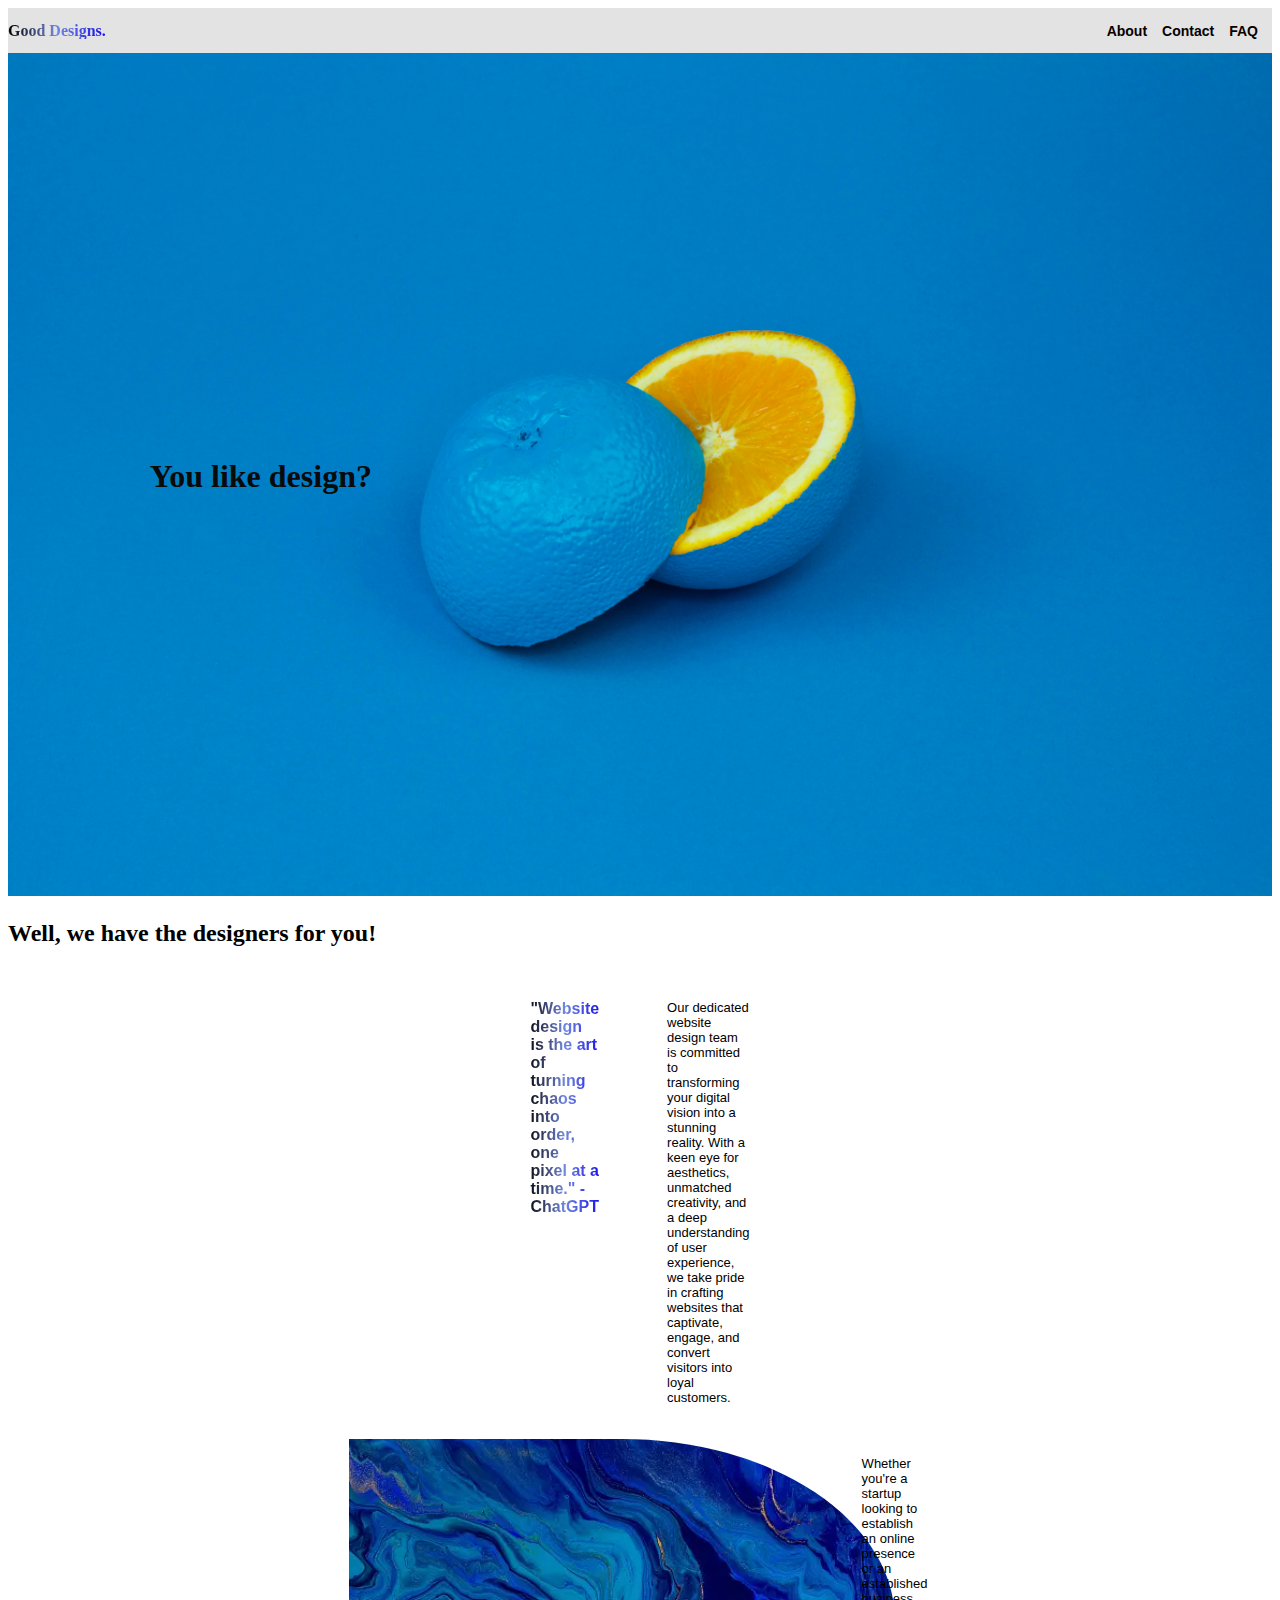
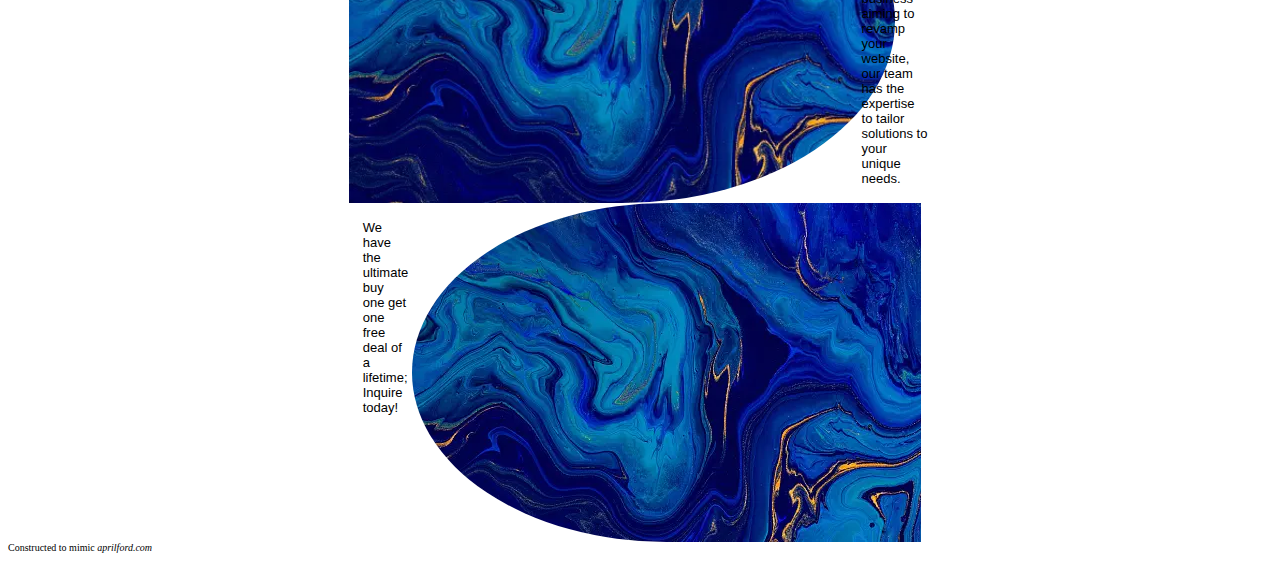
==== commit b6d2ccba: "first try on flexbox attempt (no JS yet)" ====
--- a/index.html
+++ b/index.html
@@ -34,32 +34,41 @@
 
       <div class="flex-container">
         <div class="row">
+            <div class="item">
         <p class="para1">
           "Website design is the art of turning chaos into order, one pixel at a
           time." -ChatGPT
-        </p>
+        </p></div>
+        <div class="item">
         <p class="para2">
           Our dedicated website design team is committed to transforming your
           digital vision into a stunning reality. With a keen eye for
           aesthetics, unmatched creativity, and a deep understanding of user
           experience, we take pride in crafting websites that captivate, engage,
           and convert visitors into loyal customers.
-        </p>
+        </p></div>
     </div>
     <div class="row">
+        <div class="item">
         <img src="images/istockphoto-1162167657-170667a.webp" class="image2" />
+    </div>
+    <div class="item">
         <p class="para4">
           Whether you're a startup looking to establish an online presence or an
           established business aiming to revamp your website, our team has the
           expertise to tailor solutions to your unique needs.
-        </p>
+        </p></div>
+
     </div>
     <div class="row">
+        <div class="item">
         <p class="para4">
           We have the ultimate buy one get one free deal of a lifetime; Inquire
           today!
-        </p>
+        </p></div>
+        <div class="item">
         <img src="images/istockphoto-1162167657-170667a.webp" class="image3" />
+    </div>
       </div>
       </div>
     </main>
--- a/styles/style.css
+++ b/styles/style.css
@@ -1,25 +1,57 @@
-body {
-  z-index: 5;
-}
+main{
+  box-sizing: border-box;
+}
+
+.flex-container {
+  display: flex;
+  flex-wrap: wrap;
+  justify-content: center;
+
+}
+
+.image-container img{
+  width: 100%;
+  height: auto;
+}
+
+.row {
+  display: flex;
+  flex-wrap: wrap;
+  justify-content: center;
+  box-sizing: border-box;
+  
+}
+
+.item {
+  display: flex;
+  flex-basis: calc(-50% - 20px);
+  box-sizing: border-box;
+  border-radius: 5px;
+  justify-content: space-between;
+ 
+}
+
+.image2 {
+  border-top-right-radius: 50%;
+  border-bottom-right-radius: 50%;
+  width: auto;
+  height: auto;
+}
+
+.image3 {
+  border-top-left-radius: 50%;
+  border-bottom-left-radius: 50%;
+  width: auto;
+  height: auto;
+}
+
 
 footer {
   text-align: left;
   font-size: 10px;
 }
 
-h1 {
-  text-align: center;
-  size: 4rem;
-  top: 50%;
-  left: 50%;
-  transform: translate(-50%, -50%);
-  padding: 10px;
-  border-radius: 5px;
-  z-index: 1;
-  font-family: cursive;
-  background-color: rgba(200, 200, 200, 20%);
-  font-size: 2em;
-}
+
 
 input {
   text-align: center;
@@ -58,13 +90,7 @@
   left: 10px;
 }
 
-h2 {
-  position: relative;
-  z-index: 2;
-  font-family: cursive;
-  font-size: 1.5em;
-  text-align: center;
-}
+
 
 nav {
   display: flex;
@@ -76,12 +102,7 @@
   height: 45px;
 }
 
-div {
-  margin-left: 5px;
-  font-family: "Segoe UI", Tahoma, Geneva, Verdana, sans-serif;
-  font-size: 20px;
-  font-weight: 500;
-}
+
 
 .ul1 {
   list-style: none;
@@ -108,16 +129,14 @@
   margin-right: 4px;
 }
 
-.image1 {
-  width: 100%;
-  height: auto;
-  /* display: block; */
-}
+
+
+
 
 main {
   flex-grow: 1;
   display: inline;
-}
+} */
 
 header {
   position: sticky;
@@ -126,27 +145,12 @@
   justify-content: flex-end;
 }
 
-.flex-container{
-display: flex;
-  flex-wrap: wrap;
-}
-
-.para1,
-.para2,
-.para4,
-.image2,
-.image3 {
-  flex: 1; 
-  margin: 10px; 
-  padding: 10px; 
-  box-sizing: border-box; 
-}
+
 
 .para1 {
   background-color: white;
   padding: 4px;
   margin: 30px;
-  align-self: center;
   font-size: x-large;
   background-image: linear-gradient(
     to right,
@@ -163,50 +167,15 @@
 .para2 {
   padding: 4px;
   margin: 30px;
-  font-size: small;
+  font-size: large;
   font-family: "Gill Sans", "Gill Sans MT", Calibri, "Trebuchet MS", sans-serif;
 }
 
 .para4 {
   font-family: "Gill Sans", "Gill Sans MT", Calibri, "Trebuchet MS", sans-serif;
   padding: 4px;
-  margin: 30px;
-  font-size: smaller;
-}
-
-.image2 {
-  border-top-right-radius: 50%;
-  border-bottom-right-radius: 50%;
-  width: 100%;
-  height: 75%;
-}
-
-.image3 {
-  border-top-left-radius: 50%;
-  border-bottom-left-radius: 50%;
-  width: 100%;
-  height: 75%;
-}
-
-@media screen and (max-width: 475px) {
-  .flex-container {
-    display: flex;
-  }
-  .image-container {
-    text-align: center;
-  }
-
-  h1 {
-    text-align: center;
-    padding: 10px;
-    border-radius: 5px;
-    z-index: 1;
-    font-family: cursive;
-    font-size: 1.5em;
-    background-color: rgba(200, 200, 200, 20%);
-    width: 100%;
-    transform: translate(-50%, -50%);
-  }
+  font-size: large;
+} 
 
   .captions {
     position: relative;
@@ -233,7 +202,7 @@
   .ul1 {
     text-align: center;
   }
-}
+
 
 .image-container {
   position: relative;
@@ -259,4 +228,4 @@
   );
   -webkit-background-clip: text;
   color: transparent;
-}
+} 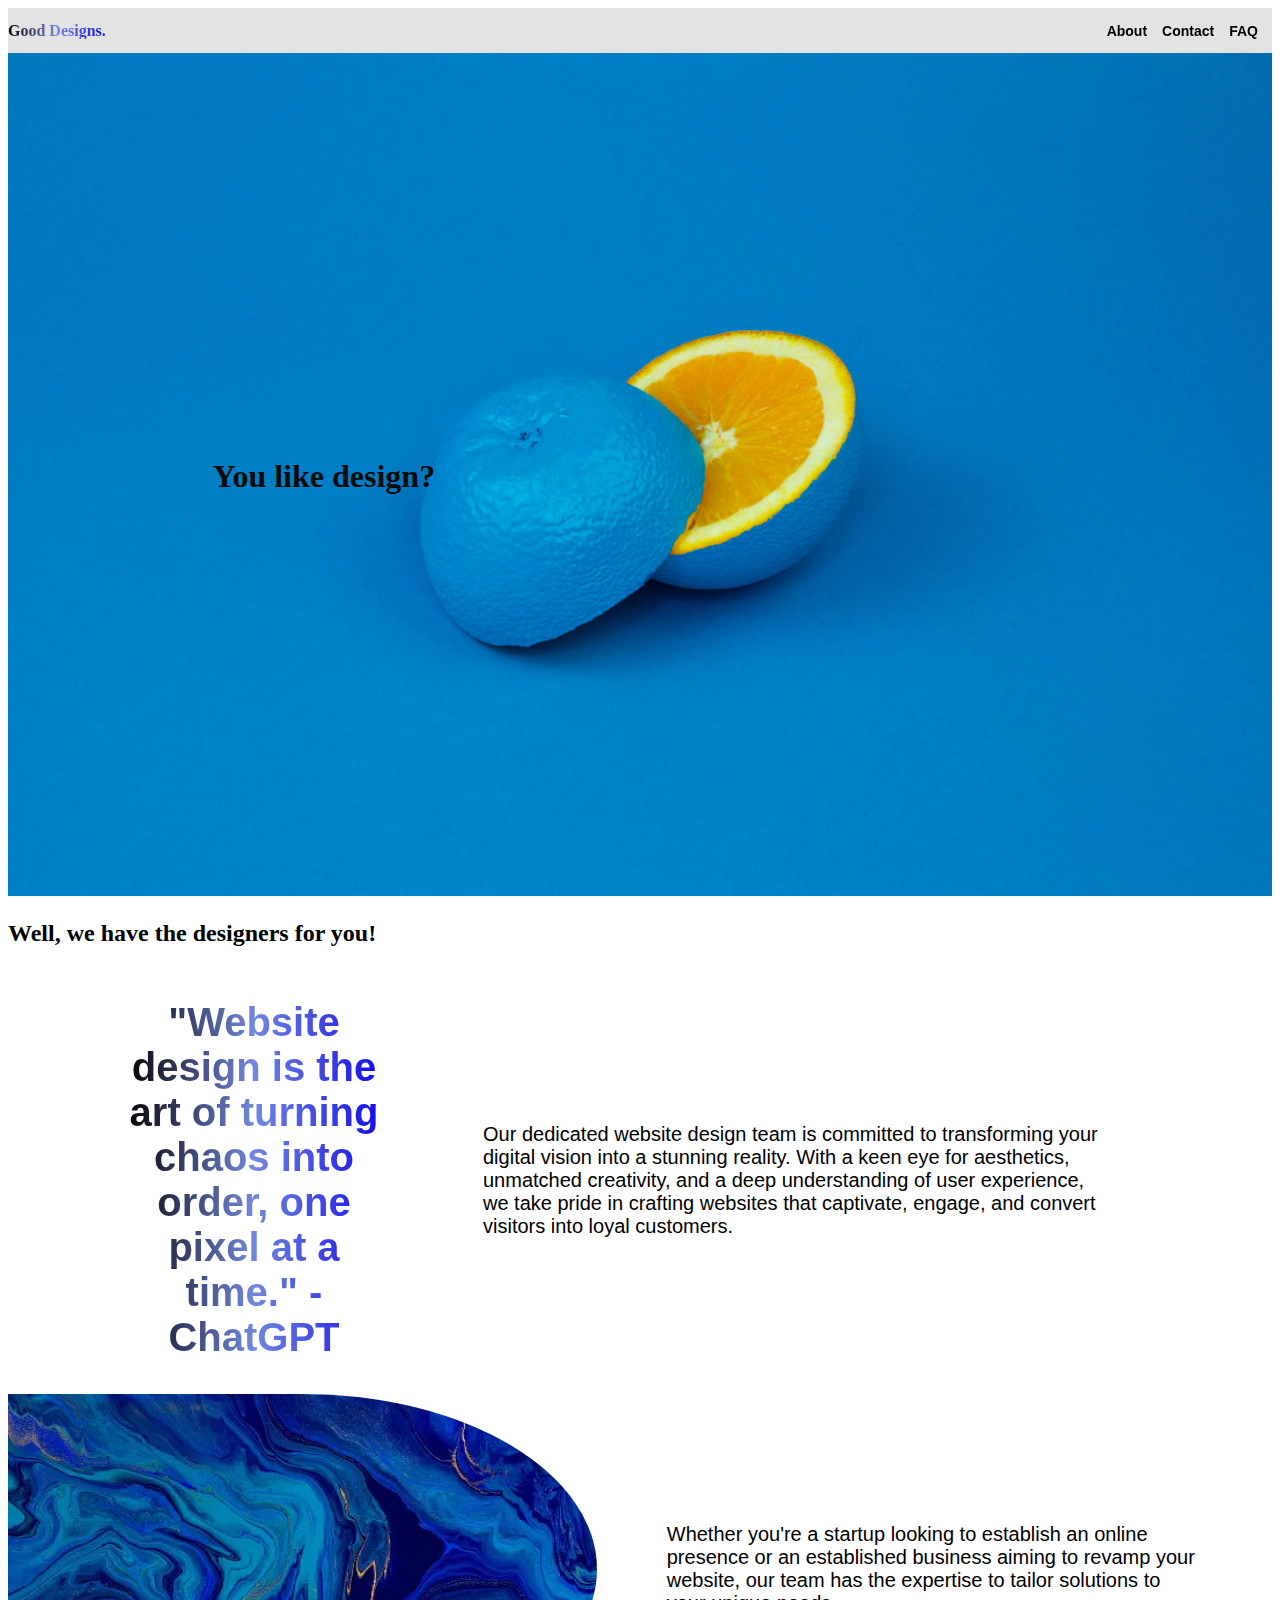
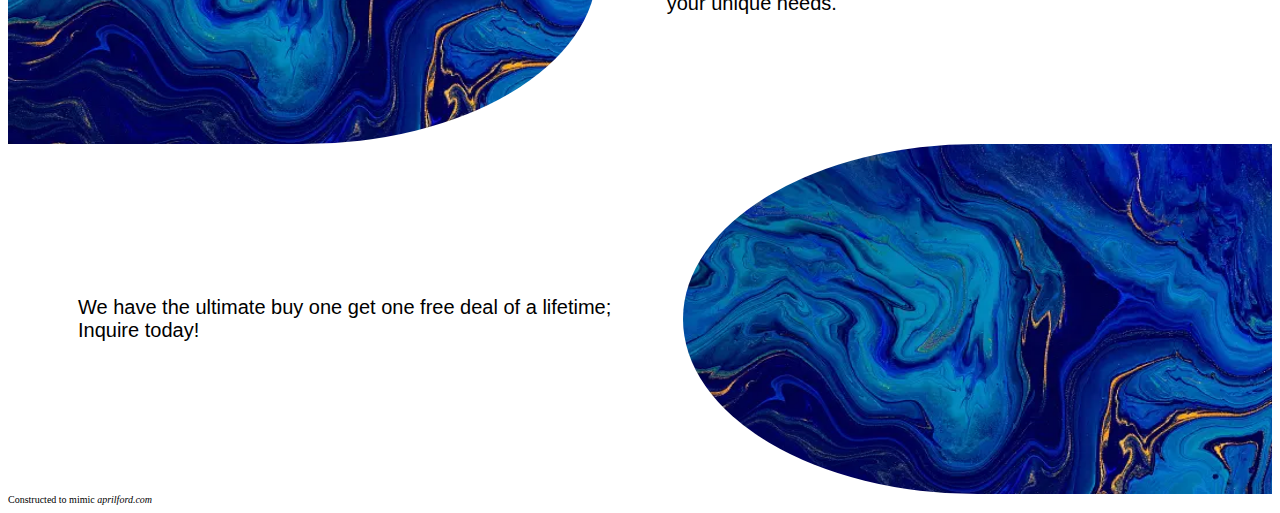
==== commit 22b30cb1: "Updated the responsiveness a bit, still not perfect." ====
--- a/index.html
+++ b/index.html
@@ -3,7 +3,7 @@
   <head>
     <meta charset="UTF-8" />
     <meta name="viewport" content="width=device-width, initial-scale=1.0" />
-    <title>Document</title>
+    <title>Good Designs.</title>
     <link rel="stylesheet" type="text/css" href="./styles/style.css" />
   </head>
   <body>
@@ -34,12 +34,10 @@
 
       <div class="flex-container">
         <div class="row">
-            <div class="item">
         <p class="para1">
           "Website design is the art of turning chaos into order, one pixel at a
           time." -ChatGPT
-        </p></div>
-        <div class="item">
+        </p>
         <p class="para2">
           Our dedicated website design team is committed to transforming your
           digital vision into a stunning reality. With a keen eye for
@@ -47,27 +45,20 @@
           experience, we take pride in crafting websites that captivate, engage,
           and convert visitors into loyal customers.
         </p></div>
-    </div>
-    <div class="row">
-        <div class="item">
+        <div class="row">
         <img src="images/istockphoto-1162167657-170667a.webp" class="image2" />
-    </div>
-    <div class="item">
-        <p class="para4">
+        <p class="para3">
           Whether you're a startup looking to establish an online presence or an
           established business aiming to revamp your website, our team has the
           expertise to tailor solutions to your unique needs.
         </p></div>
-
-    </div>
-    <div class="row">
-        <div class="item">
+        <div class="row">
         <p class="para4">
           We have the ultimate buy one get one free deal of a lifetime; Inquire
           today!
-        </p></div>
-        <div class="item">
+        </p>
         <img src="images/istockphoto-1162167657-170667a.webp" class="image3" />
+        </div>
     </div>
       </div>
       </div>
--- a/styles/style.css
+++ b/styles/style.css
@@ -2,47 +2,123 @@
   box-sizing: border-box;
 }
 
-.flex-container {
-  display: flex;
-  flex-wrap: wrap;
+.contactForm {
+  display: flex;
   justify-content: center;
-
-}
-
+  text-align: center;
+}
+.introForm {
+  display: grid;
+   
+}
+
+#firstName, #lastName, #phoneNumber, #email, #button1{
+  background-color:#e4e4e7 ;
+  
+}
+
+.inputRow{
+  display: grid;
+  gap: 10px;
+  margin: 10px;
+  width: 200px;
+  height: 100px;
+  
+}
+
+.introText{
+  text-align: center;
+}
 .image-container img{
   width: 100%;
   height: auto;
 }
 
-.row {
-  display: flex;
+.flex-container {
+  display: flex;
+  justify-content: space-evenly;
   flex-wrap: wrap;
+  box-sizing: border-box;
+  flex-direction: row;
+
+}
+
+.row{
+  display: flex;
+  width: 100%;
+  height: auto;
+  margin: 0;
+  padding: 0;
+  align-items: center;
   justify-content: center;
-  box-sizing: border-box;
-  
-}
-
-.item {
-  display: flex;
-  flex-basis: calc(-50% - 20px);
-  box-sizing: border-box;
-  border-radius: 5px;
-  justify-content: space-between;
- 
+}
+
+.row p {
+flex: 0 1 50%;
+
+}
+
+.para1 {
+  background-color: white;
+  padding: 4px;
+  margin: 30px;
+  text-align: center;
+  display: flex;
+
+  font-size: 40px;
+  max-width: 250px;
+  background-image: linear-gradient(
+    to right,
+    #040000,
+    rgb(114, 136, 222),
+    #1009eb
+  )
+  ;
+  -webkit-background-clip: text;
+  color: transparent;
+  font-weight: 700;
+  font-family: Arial, Helvetica, sans-serif;
+}
+
+.para2 {
+  padding: 40px;
+  margin: 30px;
+  font-size: 20px;
+  max-width: 50%;
+  font-family: "Gill Sans", "Gill Sans MT", Calibri, "Trebuchet MS", sans-serif;
+}
+
+.para3{
+  padding: 40px;
+  margin: 30px;
+  font-size: 20px;
+  max-width: 50%;
+  font-family: "Gill Sans", "Gill Sans MT", Calibri, "Trebuchet MS", sans-serif;
+}
+
+.para4 {
+  padding: 40px;
+  margin: 30px;
+  font-size: 20px;
+  max-width: 50%;
+  font-family: "Gill Sans", "Gill Sans MT", Calibri, "Trebuchet MS", sans-serif;
 }
 
 .image2 {
   border-top-right-radius: 50%;
   border-bottom-right-radius: 50%;
-  width: auto;
-  height: auto;
+  width:55%;
+  height: 350px;
+  display: flex;
+  margin-left: 0;
 }
 
 .image3 {
   border-top-left-radius: 50%;
   border-bottom-left-radius: 50%;
-  width: auto;
-  height: auto;
+  width:55%;
+  height: 350px;
+  display: flex;
 }
 
 
@@ -51,11 +127,9 @@
   font-size: 10px;
 }
 
-
-
-input {
-  text-align: center;
-}
+/* input {
+  text-align: center;
+} */
 .modal {
   display: none;
   position: fixed;
@@ -63,7 +137,7 @@
   left: 0;
   width: 100%;
   height: 100%;
-  background-color: rgba(17, 126, 235, 0.75); /* Semi-transparent background */
+  background-color: rgba(29, 51, 73, 0.95);
 }
 
 .modal-content {
@@ -80,7 +154,7 @@
 }
 
 .message-box {
-  background-color: rgba(17, 126, 235, 0.75);
+  background-color: rgba(10, 77, 144, 0.75);
   color: white;
 }
 
@@ -130,14 +204,6 @@
 }
 
 
-
-
-
-main {
-  flex-grow: 1;
-  display: inline;
-} */
-
 header {
   position: sticky;
   z-index: 99;
@@ -147,53 +213,17 @@
 
 
 
-.para1 {
-  background-color: white;
-  padding: 4px;
-  margin: 30px;
-  font-size: x-large;
-  background-image: linear-gradient(
-    to right,
-    #040000,
-    rgb(114, 136, 222),
-    #1009eb
-  );
-  -webkit-background-clip: text;
-  color: transparent;
-  font-weight: 700;
-  font-family: Arial, Helvetica, sans-serif;
-}
-
-.para2 {
-  padding: 4px;
-  margin: 30px;
-  font-size: large;
-  font-family: "Gill Sans", "Gill Sans MT", Calibri, "Trebuchet MS", sans-serif;
-}
-
-.para4 {
-  font-family: "Gill Sans", "Gill Sans MT", Calibri, "Trebuchet MS", sans-serif;
-  padding: 4px;
-  font-size: large;
-} 
-
-  .captions {
+
+
+  /* .captions {
     position: relative;
     text-align: left;
-  }
+  } */
 
   .captions div {
     margin-top: 20px;
   }
 
-  .para1 {
-    font-size: medium;
-  }
-
-  .para2,
-  .para4 {
-    font-size: small;
-  }
 
   nav {
     align-items: center;
@@ -212,7 +242,7 @@
 .captions {
   position: absolute;
   top: 50%;
-  left: 20%;
+  left: 25%;
   transform: translate(-50%, -50%);
   text-align: left;
   color: rgb(10, 10, 10);
@@ -228,4 +258,167 @@
   );
   -webkit-background-clip: text;
   color: transparent;
-} +} 
+
+@media screen and (max-width: 480px) {
+
+  .flex-container {
+    display: grid;
+    justify-content: center;
+    align-items: center;
+    height: 100vh;
+    
+  }
+  .button1 {
+   grid-template-columns: 120px;
+   grid-template-rows: auto;
+   justify-self: center;
+   align-self: start;
+   background-color: #e4e4e7;
+  }
+
+  .row{
+    display:grid;
+    width: 50%;
+    height: auto;
+    margin: 0;
+    padding: 0;
+    grid-template-columns: repeat(2,fr);
+    grid-template-rows: repeat(2,fr);
+    
+  }
+  .introText{
+    text-align: center;
+
+  .contactForm {
+    display: grid;
+    grid-template-columns: repeat(2,1fr);
+    grid-template-rows: repeat(3,1fr);
+    
+  }
+  
+    /* grid-template-columns: repeat(2,1fr);
+    grid-template-rows: repeat(3,1fr); */
+     
+  }
+  
+  #firstName, #lastName, #phoneNumber, #email{
+    background-color:#e4e4e7;
+    display:grid;
+    /* grid-template-columns: repeat(2,1fr);
+    grid-template-rows: repeat(3,1fr); */
+    
+    
+  }
+  
+  .inputRow{
+    display: grid;
+    gap: 5px;
+    margin: 10px;
+    width: 100%;
+    height: auto;
+    /* grid-template-columns: repeat(2,1fr);
+    grid-template-rows: repeat(3,1fr); */
+    
+    
+  }
+  
+  .introText{
+    text-align: center;
+  }
+
+  .image2 {
+    border-top-right-radius: 50%;
+    border-bottom-right-radius: 50%;
+    width:45%;
+    height: auto;
+    display: grid;
+    margin-left: 0;
+    /* grid-template-columns: 100%;
+    grid-template-rows: 100%; */
+  }
+  
+  .image3 {
+    border-top-left-radius: 50%;
+    border-bottom-left-radius: 50%;
+    max-width: 100%vh;
+    width:45%;
+    height: auto;
+    display: grid;
+    margin-right: 120px;
+  }
+  flex-container {
+    display: flex;
+    justify-content: space-evenly;
+    flex-wrap: wrap;
+    box-sizing: border-box;
+    flex-direction: row;
+  
+  }
+  
+  .row{
+    display: flex;
+    width: 100%;
+    height: auto;
+    margin: 0;
+    padding: 0;
+    align-items: center;
+    justify-content: center;
+  }
+  
+  .row p {
+  flex: 0 1 50%;
+  
+  }
+  .para1 {
+    background-color: white;
+    padding-left: 100px;
+    margin: 30px;
+    text-align: center;
+    display: flex;
+  
+    font-size: 30px;
+    max-width: 250px;
+    background-image: linear-gradient(
+      to right,
+      #040000,
+      rgb(114, 136, 222),
+      #1009eb
+    )
+    ;
+    -webkit-background-clip: text;
+    color: transparent;
+    font-weight: 700;
+    font-family: Arial, Helvetica, sans-serif;
+  }
+  
+  .para2 {
+    
+    margin-right: 120px;
+    padding-right: 50px;
+    font-size: 18px;
+    max-width: 100%;
+    font-family: "Gill Sans", "Gill Sans MT", Calibri, "Trebuchet MS", sans-serif;
+  }
+  
+  .para3{
+    margin-right: 120px;
+    padding-right: 50px;
+    font-size: 20px;
+    max-width: 100%;
+    font-family: "Gill Sans", "Gill Sans MT", Calibri, "Trebuchet MS", sans-serif;
+  }
+  
+  .para4 {
+    margin-left: 120px;
+    padding-left: 50px;
+    font-size: 20px;
+    max-width: 100%;
+    font-family: "Gill Sans", "Gill Sans MT", Calibri, "Trebuchet MS", sans-serif;
+  }
+
+
+
+
+}
+  
